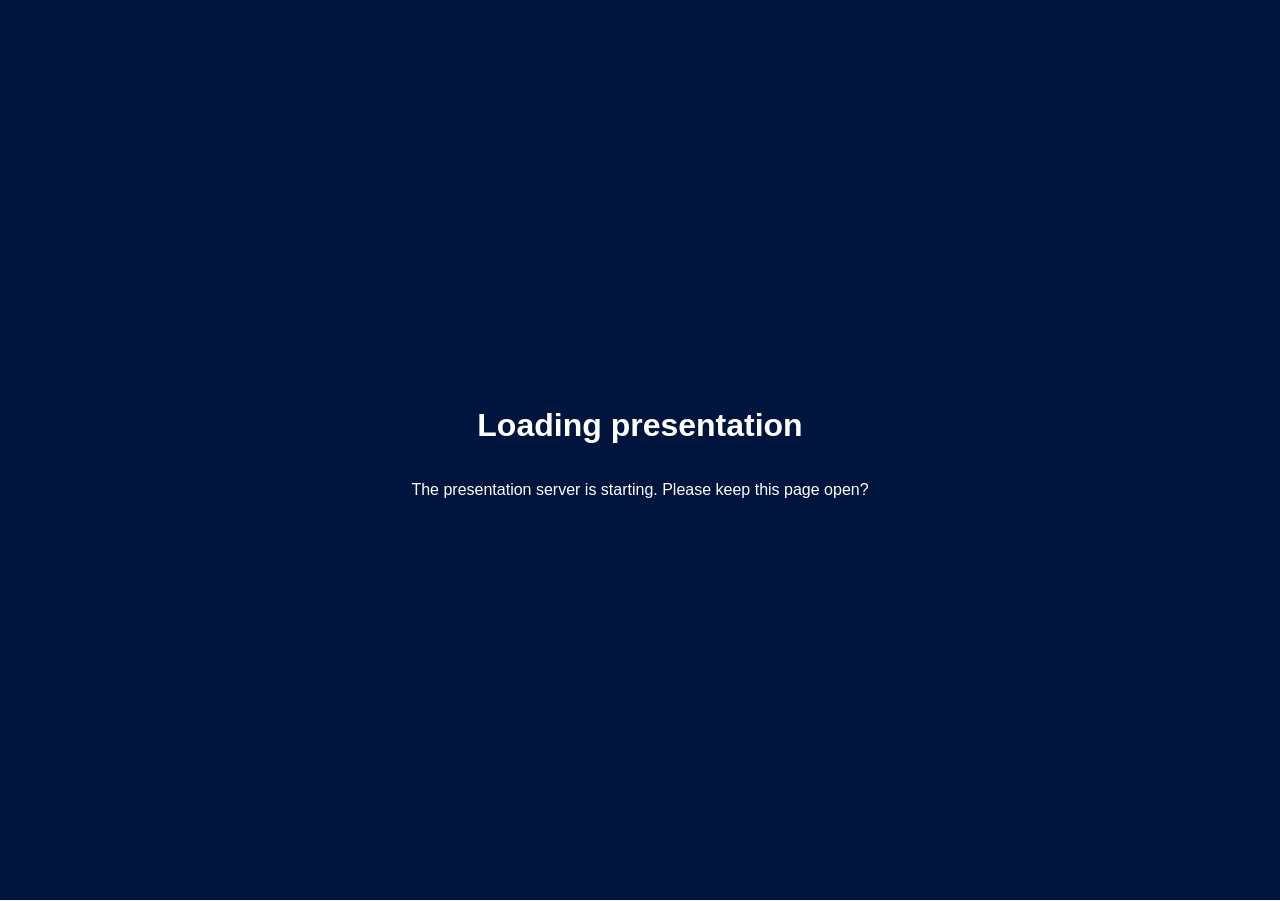
==== deck/index.html @ a74bcf0c "Refresh deck asset versions for connected audit release" ====
<!doctype html>
<html lang="en">
<head>
<meta charset="utf-8"><meta name="viewport" content="width=device-width, initial-scale=1">
<meta name="description" content="Presentation and interactive seminar workspace.">
<title>Presentation workspace</title>
<link rel="icon" href="../assets/icons/signal.svg">
<link rel="stylesheet" href="../assets/keynote/keynote.css?v=connected-audit-20261116">
</head>
<body>
<div id="content-loading" style="position:fixed;inset:0;z-index:999999;background:#00153d;color:white;display:grid;place-content:center;text-align:center;padding:30px;font-family:Arial,sans-serif" role="status" aria-live="polite"><h1>Loading presentation</h1><p>Connecting to the active presentation?</p><button hidden style="margin:auto;padding:12px 25px;font:inherit;cursor:pointer">Try again</button></div>
<header class="chrome top"><a class="wordmark" href="#slide-1">SIGNAL<span>●</span></a><span class="study-label">EVIDENCE. JUDGMENT. ACTION.</span><nav aria-label="Presentation controls"><button id="compare" data-presenter-only hidden>Archived deck ↗</button><button id="details" data-presenter-only hidden>Notes & sources</button><button id="contents">Contents</button><div class="deck-language-switch" role="group" aria-label="Deck language / Bahasa deck" data-language-fixed><button type="button" data-deck-language="en" aria-label="English" aria-pressed="true" lang="en">EN</button><button type="button" data-deck-language="id" aria-label="Bahasa Indonesia" aria-pressed="false" lang="id">ID</button></div><button id="fullscreen">Fullscreen</button></nav></header>
<aside id="liveDeckBar" hidden aria-label="Live presentation status"><b data-live-label>Connecting</b><span data-live-detail></span><button data-live-control type="button">Browse independently</button></aside>
<main id="stage" tabindex="-1" aria-label="Keynote presentation"><p class="loading">Opening SIGNAL…</p></main>
<footer class="chrome bottom"><span id="chapter">BEYOND COMPLIANCE</span><div class="seek"><input id="seek" type="range" min="1" max="45" value="1" aria-label="Go to slide"></div><span id="counter">01 / 45</span><button id="prev" aria-label="Previous slide">←</button><button id="next" aria-label="Next slide">→</button></footer>
<nav class="touch-nav" aria-label="Touch slide navigation"><button id="touch-prev" aria-label="Previous slide">&#8592;</button><button id="touch-contents" aria-controls="edgeContents" aria-expanded="false">Contents</button><input id="touch-seek" type="range" min="1" max="45" value="1" aria-label="Choose slide"><output id="touch-counter" aria-live="off">1/45</output><button id="touch-next" aria-label="Next slide">&#8594;</button><button id="touch-tools" aria-label="Show presentation controls" aria-expanded="false">&#8943;</button></nav>
<button id="contents-backdrop" aria-label="Close contents"></button>
<aside id="edgeContents" class="edge-contents" aria-label="Slide navigation" inert><header><div><small>YOUR ROUTE</small><h2>Contents</h2></div><button id="close-contents" aria-label="Close navigation">✕</button></header><div id="edge-list" class="edge-list"></div><button id="touch-preference" class="touch-preference" aria-pressed="false">Use touch-friendly controls</button><a class="archive-link" href="../deck-archive/" target="_blank" rel="noreferrer" data-presenter-only hidden>Open archived editorial deck ↗</a></aside>
<dialog id="sheet" aria-labelledby="sheet-title"><div class="sheet-head"><div><small id="sheet-label">BEHIND THE SLIDE</small><h2 id="sheet-title">Details</h2></div><button id="close-sheet" aria-label="Close panel">✕</button></div><div id="sheet-body"></div></dialog>
<div id="live-announcement" class="sr-only" aria-live="polite"></div>
<script src="../assets/js/hosting-config.js"></script>
<script src="../assets/js/brand-storage.js"></script>
<script type="module" src="../assets/keynote/keynote.js?v=connected-audit-20261116"></script>
</body></html>
---- assets/keynote/keynote.css ----
:root{--ink:#162824;--muted:#71817b;--accent:#087e67;--mint:#9bf3cd;--line:#dce7e1;--font:-apple-system,BlinkMacSystemFont,'Segoe UI',Arial,sans-serif;color-scheme:light}
.cycle-mobile{display:none}
*{box-sizing:border-box}body{margin:0;background:#f8faf9;color:var(--ink);font-family:var(--font);-webkit-font-smoothing:antialiased;overflow:hidden}button,a,input{-webkit-tap-highlight-color:transparent}button,input{font:inherit}button{cursor:pointer}button:focus-visible,a:focus-visible,input:focus-visible{outline:3px solid #22ac87;outline-offset:5px}a{color:inherit}button{border:0}button:disabled{opacity:.25;cursor:default}[hidden]{display:none!important}.sr-only{position:absolute;width:1px;height:1px;overflow:hidden;clip:rect(0,0,0,0)}
#stage{height:100dvh;width:100%;position:relative;overflow:hidden}.frame{position:absolute;inset:0;background:#f8faf9;overflow:hidden}.frame.active{animation:frame-in .55s ease both}.frame-content{height:100%;max-width:1800px;margin:auto;padding:clamp(35px,5dvh,72px) clamp(38px,5vw,100px) 68px;display:flex;flex-direction:column;justify-content:center;gap:clamp(20px,3dvh,40px);position:relative;z-index:1}.frame-foot{position:absolute;left:3vw;right:3vw;bottom:22px;display:flex;justify-content:space-between;color:#8b9a92;font-size:10px;font-weight:650;letter-spacing:1.5px;z-index:2}.foot-dot{font-size:6px;margin-left:5px;vertical-align:middle;color:var(--accent)}
.night{background:#080f12;color:#f4f8f6;--ink:#f4f8f6;--muted:#92aaa1;--accent:#9bf3cd;--line:#243b32}.night:before{content:'';position:absolute;inset:0;background:radial-gradient(ellipse at 80% 20%,#153a392e,transparent 65%);pointer-events:none}.night .icon{filter:brightness(0) invert(1);opacity:.9}.night .frame-foot{color:#6f8880}.silver{color:#a0afa8;background:linear-gradient(140deg,#fff 0%,#9bafa6 50%,#72847d);background-clip:text;-webkit-background-clip:text;-webkit-text-fill-color:transparent}
.heading{position:relative;z-index:1}.heading h1{font-size:clamp(46px,5.9vw,100px);line-height:1.04;letter-spacing:-.055em;font-weight:680;margin:0;max-width:1350px}.heading .subtitle,.subtitle{font-size:clamp(17px,1.65vw,28px);line-height:1.45;letter-spacing:-.025em;color:var(--muted);max-width:1000px;margin:20px 0 0}.accent{color:var(--accent)}.eyeline{font-size:12px;letter-spacing:2.2px;font-weight:700;text-transform:uppercase;color:var(--muted);margin:0}.icon{width:44px;height:44px;object-fit:contain}.anchor{font-size:clamp(18px,1.8vw,30px);font-weight:450;line-height:1.4;letter-spacing:-.03em;color:var(--muted);text-align:center;margin:0}.micro{font-size:11px;line-height:1.5;display:flex;justify-content:space-between;gap:20px;color:var(--muted);margin:0}.micro>span{text-align:right}.pill{font-size:12px;border:1px solid var(--line);padding:7px 12px;border-radius:100px;display:inline-flex;width:fit-content;color:var(--accent)}.pill.danger{color:#b23c32;background:#fff0ed;border-color:#f4d4cd}.pill.quiet{background:#edf4ef;color:#527264}.source-link,.source-caption button{padding:0;background:transparent;color:var(--accent);text-decoration:underline;text-underline-offset:4px;font-size:12px;line-height:1.5;text-align:left}.scope{font-size:11px;line-height:1.6;color:var(--muted);display:block}.primary{background:var(--ink);color:#fff;border-radius:100px;font-size:14px;font-weight:600;padding:15px 24px;align-self:flex-start}.night .primary{color:#092c20;background:var(--mint)}
/* Edge controls are independent overlays. Keyboard slide navigation stays quiet. */
.chrome{position:fixed;left:0;right:0;z-index:40;padding:0 28px;display:flex;align-items:center;gap:24px;background:#f8faf9f5;backdrop-filter:blur(24px);color:#223b30;opacity:0;visibility:hidden;pointer-events:none;transition:opacity .6s,transform .3s,visibility .6s}.chrome button{background:transparent;color:inherit;border-radius:7px;padding:9px 12px;font-size:12px}.chrome button:hover{background:#dfeae480}.top{top:0;height:64px;transform:translateY(-100%);border-bottom:1px solid #dce7e1}.wordmark{font-size:19px;font-weight:750;letter-spacing:-1px;text-decoration:none}.wordmark span{font-size:7px;color:#11926d;margin-left:4px}.study-label{font-size:9px;letter-spacing:1.7px;color:#7e8d85}.chrome nav{margin-left:auto;display:flex;gap:5px}.bottom{bottom:0;height:54px;transform:translateY(100%);border-top:1px solid #dce7e1}.top-visible .top,.bottom-visible .bottom{opacity:1;visibility:visible;pointer-events:auto;transform:translateY(0)}#chapter{font-size:10px;letter-spacing:.9px;text-transform:uppercase;min-width:150px}#counter{font-size:11px;font-variant-numeric:tabular-nums;white-space:nowrap}.seek{flex:1}.seek input{width:100%;height:4px;accent-color:#087e67;cursor:pointer}.bottom button{font-size:18px;line-height:1;padding:8px}
/* Cover: type as the hero, light as the image. */
.cover .frame-content{justify-content:center;gap:30px}.cover h1{font-size:clamp(90px,11.4vw,194px);line-height:.91;letter-spacing:-.07em}.cover .subtitle{max-width:900px;font-size:clamp(18px,1.9vw,31px);color:#b2c7bd;margin-top:32px}.cover-glow{position:absolute;width:65vw;height:65vw;right:-12vw;top:-8vw;border-radius:50%;background:radial-gradient(ellipse at center,#61cbbd25 0%,#192b613b 30%,transparent 66%);filter:blur(35px);pointer-events:none}.cover-glow:after{content:'';position:absolute;inset:15%;border:1px solid #85d4b72e;border-radius:50%;box-shadow:0 0 100px #87e7b917,inset 0 0 90px #96e6c810;transform:rotate(-25deg) scaleX(.67)}.cover-base{display:flex;justify-content:space-between;gap:25px;margin-top:14px;max-width:1200px;color:#d1ddd6}.cover-base p{font-size:13px;line-height:1.6}.cover-base p:last-child{text-align:right}.cover-base span{color:#6f8b7f;font-size:11px}
.speakers-slide .frame-content{gap:20px}.speakers-slide .heading h1{font-size:clamp(42px,4.5vw,76px)}.speakers{display:flex;gap:4vw;height:min(58dvh,560px);justify-content:center}.speakers figure{position:relative;flex:1;margin:0;max-width:580px;isolation:isolate;overflow:hidden}.portrait-disc{position:absolute;width:85%;aspect-ratio:1;border-radius:50%;background:linear-gradient(150deg,#e0f0e6,#d0e8d9);left:5%;top:5%;z-index:-1}.speakers figure:nth-child(2) .portrait-disc{background:linear-gradient(150deg,#d6e5f1,#b9d0e3)}.speakers img{position:absolute;height:118%;width:100%;object-fit:contain;object-position:center top;top:0;left:0}.speakers figcaption{position:absolute;bottom:0;left:0;right:0;padding:50px 15px 12px;background:linear-gradient(transparent,#f8faf9f5 64%);font-size:clamp(21px,2vw,34px);line-height:1.07;letter-spacing:-.04em;font-weight:500}.speakers figcaption b{font-weight:700}
.agenda-line{display:grid;grid-template-columns:repeat(4,1fr);margin:30px 0 20px;border-top:1px solid var(--line)}.agenda-line button{display:flex;flex-direction:column;align-items:flex-start;background:none;text-align:left;padding:38px 15px 20px 0;color:var(--ink);position:relative}.agenda-line button:before{content:'';position:absolute;width:9px;height:9px;background:var(--accent);border-radius:50%;top:-5px;left:0}.agenda-line span{display:block;color:var(--muted);font-size:12px;margin-bottom:50px}.agenda-line strong{display:block;font-size:clamp(23px,2.8vw,46px);font-weight:600;letter-spacing:-.04em}.agenda-line small{display:block;margin-top:10px;font-size:17px;color:var(--muted)}.agenda-line button:hover strong{color:var(--accent)}
.divider .frame-content{justify-content:center;gap:30px}.divider h1{font-size:clamp(60px,7.2vw,125px);max-width:1300px}.divider .subtitle{max-width:850px}.section-number{position:absolute;right:5vw;bottom:6dvh;font-size:clamp(220px,32vw,540px);font-weight:800;line-height:1;letter-spacing:-.09em;color:#172522;z-index:-1;pointer-events:none}.chapter-dots{display:flex;gap:10px;margin-top:30px}.chapter-dots i{width:9px;height:9px;border-radius:50%;background:#34473f}.chapter-dots .on{background:var(--mint);width:40px;border-radius:10px}
/* Diagrams: quiet geometry, explicit relationships. */
.duality{display:grid;grid-template-columns:1fr 70px 1fr;align-items:center;gap:35px;margin:12px 0}.duality>div{padding:15px 0 25px;border-bottom:1px solid var(--line)}.duality .icon{width:58px;height:58px;display:block;margin-bottom:30px}.duality span{color:var(--muted);font-size:15px}.duality h2{font-size:clamp(38px,4vw,66px);letter-spacing:-.05em;font-weight:550;margin:15px 0 0}.duality em{font-style:normal;color:var(--accent)}.duality>i{text-align:center;font-size:40px;color:#bccdc2;font-style:normal}
.risk-layers{height:min(49dvh,460px);display:flex;align-items:center;gap:7vw;justify-content:center}.layer{border:1px solid #b8d7c8;border-radius:250px 250px 35px 35px;display:flex;flex-direction:column;align-items:center;justify-content:flex-end;padding:28px}.layer>span{font-weight:600;font-size:23px;letter-spacing:-.03em;margin-bottom:16px}.layer-system{background:#edf4f0;width:55%;height:100%}.layer-misuse{background:#d7eade;width:85%;height:80%;padding-bottom:15px}.layer-model{background:#a1d5bf;width:85%;height:75%;justify-content:center;gap:10px}.layer-model strong{font-size:clamp(18px,2vw,30px);letter-spacing:-.03em}.layer-labels{display:flex;flex-direction:column;gap:60px;font-size:20px;color:var(--muted)}
.oversight-wheel{position:relative;width:min(900px,80vw);height:min(47dvh,430px);align-self:center}.wheel-center{position:absolute;left:50%;top:50%;transform:translate(-50%,-50%);width:190px;height:190px;border:1px solid #a9cfbc;border-radius:50%;display:grid;align-content:center;text-align:center;font-size:30px;letter-spacing:-1px;background:#e8f2ec;box-shadow:0 0 0 40px #eff5f1,0 0 0 80px #f3f7f4}.wheel-item{position:absolute;display:flex;align-items:center;gap:15px;padding:14px 22px;background:#f8faf9;z-index:2}.wheel-item b{font-size:20px;font-weight:550}.wi-0{left:0;top:10%}.wi-1{right:0;top:10%}.wi-2{left:0;bottom:10%}.wi-3{right:0;bottom:10%}
.ai-stream{display:flex;align-items:center;gap:3vw;min-height:260px;justify-content:center}.stream-inputs{display:flex;flex-direction:column;gap:15px;flex:1}.stream-inputs span{font-size:17px;color:var(--muted);padding:10px 0;border-bottom:1px solid var(--line)}.stream-line{position:relative;width:9vw;height:2px;background:var(--line);overflow:hidden}.stream-line i{position:absolute;width:30px;height:2px;background:var(--accent);animation:stream 3s linear infinite}.stream-line i:nth-child(2){animation-delay:1s}.stream-line i:nth-child(3){animation-delay:2s}.stream-core,.stream-owner{display:flex;flex-direction:column;align-items:center;text-align:center;gap:14px}.stream-core{width:220px;aspect-ratio:1;justify-content:center;border-radius:50%;background:radial-gradient(#17634766,#13463422);border:1px solid #5dbb8f77;box-shadow:0 0 50px #64e6b218}.stream-core .icon{width:55px;height:55px}.stream-core b{font-size:46px;letter-spacing:-2px}.stream-core small,.stream-owner small{font-size:13px;color:var(--muted)}.stream-owner{flex:1}.stream-owner .icon{width:65px;height:65px}.stream-owner b{font-size:29px;letter-spacing:-1px}.arrow{font-size:32px;color:#8aa698;font-weight:300}
.practice-examples{display:grid;grid-template-columns:1fr 1fr;gap:7vw}.practice-examples article>span{font-size:11px;letter-spacing:2px;color:var(--muted)}.practice-examples h2{font-size:clamp(28px,3.2vw,51px);letter-spacing:-.05em;font-weight:550;margin:20px 0 12px}.practice-examples p{color:var(--muted);font-size:15px}.document-stack,.network-art{height:180px;position:relative;display:flex;align-items:center}.document-stack i{position:absolute;left:60px;top:25px;width:120px;height:145px;border:1px solid #b9d5c6;background:#f1f7f3;border-radius:12px;transform:rotate(-15deg)}.document-stack i:nth-child(2){left:100px;transform:rotate(0deg)}.document-stack i:nth-child(3){left:140px;transform:rotate(15deg);display:grid;place-items:center;background:#d8ecdf}.network-art>.icon{width:180px;height:180px;opacity:.6;margin-left:60px}.three-words{display:flex;align-items:center;justify-content:space-between;gap:30px;min-height:200px;font-size:clamp(20px,2.5vw,40px);letter-spacing:-.035em}.three-words>span{color:#779087}.three-words b{font-size:clamp(70px,9vw,145px);font-weight:600;color:var(--mint)}
.pillar-row{display:grid;grid-template-columns:repeat(3,1fr);gap:5vw;margin:15px 0}.pillar-row>div{padding:25px 0;border-bottom:1px solid var(--line)}.pillar-row .icon{width:64px;height:64px;margin-bottom:30px}.pillar-row h2{font-size:clamp(29px,3vw,48px);letter-spacing:-.05em;font-weight:550;margin:12px 0}.pillar-row p{font-size:19px;line-height:1.5;color:var(--muted);max-width:300px}.source-caption{font-size:11px;display:flex;justify-content:space-between;color:var(--muted);margin:0}.source-caption button{font-size:11px}.chain{display:flex;align-items:center;gap:3vw;justify-content:center}.chain-node{display:flex;flex-direction:column;align-items:center;gap:15px;flex:1;padding:30px 12px}.chain-node .icon{width:62px;height:62px;margin-bottom:15px}.chain-node strong{font-size:clamp(27px,3vw,46px);font-weight:550;letter-spacing:-.04em}.chain-node>span{font-size:17px;color:var(--muted);text-align:center}.return-path{border:1px solid #a4c7b3;border-top:0;margin:0 12%;height:95px;position:relative;display:grid;place-items:end center;padding-bottom:0;border-radius:0 0 40px 40px}.return-path b{font-size:17px;font-weight:500;color:var(--accent);background:#f8faf9;padding:0 20px;transform:translateY(10px)}.return-path:before{content:'↑';position:absolute;left:-7px;top:-15px;color:var(--accent);font-size:22px}.silo-diagram{display:flex;justify-content:space-between;align-items:center;gap:22px;position:relative;padding:25px 0 90px}.silo-diagram>div{display:flex;flex-direction:column;gap:20px;border-left:1px solid #2a4439;padding-left:30px;width:25%}.silo-diagram span{font-size:11px;letter-spacing:2px;color:var(--muted)}.silo-diagram b{font-size:clamp(37px,4vw,63px);font-weight:550;letter-spacing:-.05em}.silo-diagram small{font-size:19px;color:var(--muted)}.broken-link{font-size:60px;color:#5f776c;letter-spacing:14px}.silo-diagram svg{position:absolute;left:0;right:0;bottom:0;width:100%;height:100px;opacity:.7}.silo-diagram path{fill:none;stroke:#9bf3cd;stroke-width:2;stroke-dasharray:1200;stroke-dashoffset:1200;animation:draw 5s ease infinite}
/* Big numbers preserve the subgroup and interpretation. */
.stat .frame-content{display:grid;grid-template-columns:1.3fr 1fr;align-items:center;gap:7vw}.stat h1{margin:22px 0 12px;display:flex;flex-direction:column;gap:22px}.mega{font-size:clamp(140px,19vw,315px);font-weight:650;letter-spacing:-.08em;line-height:.83;color:var(--accent)}.mega>span{font-size:.4em;letter-spacing:-.09em}.stat-head{font-size:clamp(28px,3vw,50px);font-weight:550;letter-spacing:-.045em;line-height:1.12}.stat-copy>p{font-size:21px;color:var(--muted);letter-spacing:-.03em;margin:20px 0}.stat-copy .source-link{margin:5px 0 15px}.dot-field{display:grid;grid-template-columns:repeat(10,1fr);gap:clamp(8px,1.2vw,20px);align-self:center;width:100%;max-width:480px}.dot-field i{aspect-ratio:1;border-radius:50%;background:#dfe9e2}.dot-field .filled{background:var(--accent)}.night .dot-field i{background:#1f3129}.night .dot-field .filled{background:#94dbb5}.gap-sequence{display:flex;gap:35px;align-items:center;justify-content:center;font-size:clamp(22px,3vw,46px);letter-spacing:-.04em;min-height:160px}.gap-sequence i{font-style:normal;color:#c17d68;font-size:60px}.gap-sequence>span{padding-bottom:20px;border-bottom:2px solid var(--line)}
/* SIGNAL: compact names, expansive explanation on demand, no modal. */
.framework .frame-content{gap:28px}.framework .heading h1{font-size:clamp(40px,4.5vw,76px)}.signal-model{--phase:0;--phase-color:hsl(calc(155 + var(--phase)*22) 60% 35%);display:flex;flex-direction:column;gap:30px}.phase-rail{display:grid;grid-template-columns:repeat(6,1fr);gap:15px}.phase-rail button{display:flex;flex-direction:column;align-items:center;gap:12px;position:relative;background:none;color:#9bb3a5;border-bottom:2px solid #d8e6de;padding:10px 0 18px;transition:color .3s,border-color .3s}.phase-letter{width:clamp(55px,5.3vw,90px);aspect-ratio:1;border:1px solid #c8dbce;border-radius:28%;display:grid;place-items:center;font-size:clamp(30px,3.4vw,55px);font-weight:600;letter-spacing:-.05em;transition:background .5s,color .5s,box-shadow .5s}.phase-rail strong{font-size:18px;font-weight:550}.phase-rail .icon{display:none}.phase-rail [aria-pressed=true]{color:var(--phase-color);border-color:var(--phase-color)}.phase-rail [aria-pressed=true] .phase-letter{background:var(--phase-color);color:#fff;border-color:transparent;box-shadow:0 8px 30px #264f3c22}.phase-explain{display:flex;gap:35px;align-items:center;min-height:180px;padding:22px 0;border-bottom:1px solid var(--line)}.phase-explain>[data-phase-letter]{font-size:120px;line-height:1;color:var(--phase-color);font-weight:650;letter-spacing:-.07em;min-width:100px}.phase-explain>div{flex:1;max-width:950px}.phase-explain small{font-size:11px;letter-spacing:2px;font-weight:700;color:var(--phase-color)}.phase-explain h2{font-size:clamp(25px,2.7vw,44px);font-weight:550;letter-spacing:-.04em;margin:8px 0 12px}.phase-explain p{font-size:17px;line-height:1.55;color:var(--muted);margin:0;max-width:820px}.loop-toggle{border:1px solid var(--line);background:#fff;border-radius:50%;width:44px;height:44px;color:var(--accent);font-size:17px;flex-shrink:0}
.source-orbit{position:relative;height:min(42dvh,420px);width:min(100%,1000px);align-self:center}.source-orbit svg{position:absolute;inset:0;width:100%;height:100%;z-index:-1}.source-orbit svg path{stroke:#adc9b9;stroke-width:1.5;fill:none;stroke-dasharray:5 7;animation:dash 20s linear infinite}.orbit-hub{position:absolute;left:50%;top:50%;transform:translate(-50%,-50%);width:180px;height:180px;border-radius:50%;display:flex;flex-direction:column;align-items:center;justify-content:center;gap:20px;background:#dfefe4;border:1px solid #b8d6c4;box-shadow:0 0 0 20px #eef5f0}.orbit-hub b{font-size:28px;letter-spacing:-1px}.orbit-source{position:absolute;display:flex;gap:15px;align-items:center;padding:14px 20px;background:#f8faf9;min-width:180px}.orbit-source b{font-size:22px;font-weight:500;letter-spacing:-.03em}.orbit-source .icon{width:35px;height:35px}.os-0{left:1%;top:12%}.os-1{right:1%;top:12%}.os-2{left:1%;bottom:10%}.os-3{right:1%;bottom:10%}.orbit-dot{width:7px;height:7px;background:#3ca877;border-radius:50%;box-shadow:0 0 0 6px #dff1e7}
.join-layout{display:flex;align-items:center;gap:8vw;justify-content:center}.join-orb{width:220px;height:220px;border:1px solid #55836d;border-radius:50%;display:grid;place-items:center;box-shadow:0 0 0 25px #15342888,0 0 0 50px #14291f44}.join-orb>.icon{width:90px;height:90px}.join-title{font-size:24px;letter-spacing:-.04em;color:#99b2a5}.big-link{font-size:clamp(28px,3vw,48px);font-weight:600;letter-spacing:-.05em;color:var(--mint);text-decoration:none;border-bottom:1px solid #35634b;padding-bottom:7px}.join-layout .subtitle{font-size:18px;line-height:1.6}
.organizations{display:grid;grid-template-columns:repeat(3,1fr);gap:4vw}.org{border-top:1px solid var(--line);padding:25px 0 0;display:flex;flex-direction:column;gap:13px}.org>.icon{width:48px;height:48px;margin-bottom:8px}.org>small{font-size:10px;letter-spacing:1.6px;text-transform:uppercase;color:var(--muted)}.org h2{font-size:clamp(24px,2.4vw,38px);letter-spacing:-.05em;font-weight:550;margin:0}.org-number{font-size:clamp(55px,6vw,100px);line-height:1.05;letter-spacing:-.06em;color:var(--accent);font-weight:550;margin-top:15px}.org>p{font-size:16px;line-height:1.5;color:var(--muted);margin:0;max-width:270px}.exposure-answer{min-height:85px;border-top:1px solid var(--line);padding-top:15px;opacity:0;transform:translateY(8px);transition:opacity .4s,transform .4s}.exposure-answer span{font-size:13px;color:#b64d3a;font-weight:600}.exposure-answer p{font-size:13px;line-height:1.5;color:var(--muted);margin:8px 0 0}.org[data-exposure="2"] .exposure-answer span{color:#628371}.revealed .exposure-answer{opacity:1;transform:translateY(0)}.exposure .org-number{font-size:clamp(40px,4.8vw,75px)}.exposure .heading h1{font-size:clamp(42px,5vw,80px)}.exposure .frame-content{gap:20px}
/* Real desktop demonstration, framed as a product reveal. */
.demo .frame-content{gap:20px;align-items:center;justify-content:center}.demo .heading{align-self:flex-start}.demo .heading h1{font-size:clamp(35px,4vw,66px)}.desktop{width:min(1100px,86vw,calc((100dvh - 210px)*1.6));flex-shrink:0;border:1px solid #cad8cf;border-radius:15px;overflow:hidden;background:#fff;box-shadow:0 25px 70px #24433313,0 4px 12px #2443330a}.desktop-bar{height:34px;background:#f0f4f1;border-bottom:1px solid #dfe8e1;display:flex;align-items:center;justify-content:space-between;padding:0 15px;gap:20px;font-size:9px;color:#718379;letter-spacing:1px}.traffic{display:flex;gap:5px}.traffic i{width:7px;height:7px;border-radius:50%;background:#bfcfc4}.traffic i:first-child{background:#e7b6ae}.traffic i:nth-child(2){background:#e4d098}.traffic i:nth-child(3){background:#a8ccae}.demo-live{font-size:8px;color:#3a8e66}.desktop-viewport{position:relative;width:100%;aspect-ratio:1.6;overflow:hidden;background:#eff4f0}.desktop iframe{position:absolute;left:0;top:0;border:0;width:1280px;height:800px;transform-origin:0 0}.demo .micro{width:min(1100px,86vw);font-size:10px}
.news .frame-content{gap:16px;padding:35px 4vw 65px}.news-spread{height:calc(100dvh - 120px);display:grid;grid-template-columns:1fr 1fr;gap:25px;text-decoration:none;align-items:center;background:#fff;padding:25px;border:1px solid #e5ece7;border-radius:8px}.news-spread img{display:block;max-width:100%;max-height:100%;object-fit:contain;min-height:0;width:100%;height:100%}.matrix-example{display:grid;grid-template-columns:minmax(250px,460px) 1fr;gap:8vw;align-items:center;justify-content:center;max-width:1250px;align-self:center;width:100%;padding-left:25px}.risk-map{position:relative;display:grid;grid-template-columns:repeat(5,1fr);gap:5px;aspect-ratio:1;width:100%;max-height:41dvh}.risk-cell{border-radius:5px;display:grid;place-items:center}.rlow{background:#e0ede4}.rmid{background:#f5e9ca}.rhigh{background:#efd8cf}.risk-dot{width:75%;aspect-ratio:1;border-radius:50%;display:grid;place-items:center;font-size:clamp(17px,2.4vw,36px);font-weight:650;color:#fff}.risk-dot.before{background:#426e5a;opacity:.8}.risk-dot.after{background:#b24a37;box-shadow:0 0 0 7px #b24a371c;animation:attention 3s ease infinite}.axis-y{position:absolute;left:-28px;top:50%;writing-mode:vertical-rl;transform:rotate(180deg);font-size:9px;letter-spacing:2px;color:var(--muted)}.axis-x{position:absolute;bottom:-22px;left:0;font-size:9px;letter-spacing:2px;color:var(--muted)}.score-story>span{font-size:17px;color:var(--muted)}.score-story>div{display:flex;gap:28px;align-items:center;margin:20px 0}.score-story b{font-size:clamp(75px,9vw,145px);line-height:1;letter-spacing:-.08em;font-weight:600}.score-story i{font-size:32px;font-style:normal;color:#97afa1}.score-story .hot{color:#b24a37}.score-story small{font-size:12px;color:var(--muted)}
.before-after{display:grid;grid-template-columns:1fr 70px 1fr;gap:40px;align-items:center}.before-after>div{display:flex;flex-direction:column;gap:18px}.before-after b{font-size:clamp(100px,13vw,200px);line-height:1;letter-spacing:-.08em;font-weight:600;color:#b24a37}.before-after .projected{color:#709b86}.before-after>span{font-size:40px;color:#a5bcae}.before-after .eyeline{font-size:10px}.projection-control{display:flex;gap:24px;align-items:center;padding:18px 0;border-top:1px solid var(--line);font-size:14px;color:var(--muted)}.projection-control input{width:30%;accent-color:#087e67}.projection-control output{color:var(--ink);min-width:70px}.value-words{display:grid;grid-template-columns:1fr 1fr;gap:16px 50px;margin:15px 0}.value-words span{font-size:clamp(32px,4.3vw,70px);letter-spacing:-.05em;font-weight:550;color:#93d5b1}.value-words span:nth-child(2){color:#80bec8}.value-words span:nth-child(3){color:#b1bde4}.value-words span:nth-child(4){color:#cfb0d4}
.institution-duo{display:grid;grid-template-columns:1fr 80px 1fr;align-items:center;gap:30px}.institution-duo>div{display:flex;flex-direction:column;gap:20px;padding:25px 0}.institution-duo small{font-size:10px;letter-spacing:1.6px;color:var(--muted)}.institution-duo b{font-size:clamp(75px,9vw,145px);letter-spacing:-.07em;font-weight:600;color:var(--accent);line-height:1}.institution-duo>div:last-child b{color:#34758d}.institution-duo>div>span{font-size:19px;color:var(--muted)}.artwork .frame-content{padding:20px 25px 48px}.spit-artwork{height:100%;width:100%;margin:0;display:grid;place-items:center}.spit-artwork img{display:block;width:100%;height:100%;object-fit:contain;min-height:0}
.repository{display:flex;align-items:center;justify-content:center;gap:3vw;min-height:280px}.repo-in{display:flex;flex-direction:column;gap:35px}.repo-in span{font-size:20px;color:var(--muted)}.repository>svg{width:17%;height:250px}.repository>svg path{fill:none;stroke:#b4cbbb;stroke-width:1.5}.repo-core{display:flex;flex-direction:column;gap:14px;padding:35px;border:1px solid #b2d1bd;background:#eaf3ed;border-radius:20px;min-width:280px}.repo-core>.icon{width:45px;height:45px}.repo-core small{font-size:10px;letter-spacing:1.8px;color:var(--accent)}.repo-core b{font-size:42px;font-weight:550;letter-spacing:-.045em;line-height:1.05}.repo-out{display:grid;grid-template-columns:1fr 1fr;gap:25px;font-size:16px;color:var(--muted);margin-left:20px}.repo-out span{border-bottom:1px solid var(--line);padding-bottom:15px}
.timeline{padding:15px 0 25px;display:flex;flex-direction:column;gap:50px}.snapshot{position:relative;display:flex;justify-content:space-between;border-bottom:1px solid #ccdacf;height:60px;margin-bottom:0;padding-top:52px}.snapshot>span{position:absolute;top:0;left:0;color:var(--muted);font-size:15px}.snapshot i{width:13px;height:13px;background:#baccc0;border-radius:50%;transform:translateY(0)}.continuous{position:relative}.continuous>span{font-size:15px;color:var(--accent)}.continuous svg{width:100%;height:140px;overflow:visible}.continuous path{fill:none;stroke:#349b70;stroke-width:2;stroke-dasharray:1800;stroke-dashoffset:1800;animation:draw 7s ease infinite}.event-flag{position:absolute;right:10%;top:40%;padding:10px 17px;background:#e0f1e5;border-radius:8px;font-size:14px;font-weight:550;color:#367052}
.shared-register{display:flex;flex-wrap:wrap;justify-content:space-between;gap:15px;border-top:1px solid #3b5a48;padding-top:20px;color:var(--muted);font-size:12px}.shared-register>span{font-size:10px;letter-spacing:1.7px;color:var(--mint)}.shared-register>b{font-weight:450}.shared-register>i{font-style:normal;color:#7ca78d}.worked-case{display:grid;grid-template-columns:1.1fr 1fr 1fr;gap:5vw;align-items:center;padding:15px 0}.case-objective{display:flex;flex-direction:column;gap:22px}.case-objective>span{font-size:13px;color:var(--muted);max-width:200px}.case-objective>b{font-size:27px;letter-spacing:-.045em;font-weight:550;line-height:1.2}.case-evidence{display:flex;flex-direction:column;gap:22px}.case-evidence>span{display:flex;flex-direction:column;gap:10px;padding-bottom:18px;border-bottom:1px solid var(--line);font-size:10px;letter-spacing:1px;color:var(--muted)}.case-evidence b{font-size:17px;font-weight:500;letter-spacing:-.025em;color:var(--ink)}.case-decision{display:flex;flex-direction:column;gap:30px}.case-decision>.icon{width:60px;height:60px}.case-decision b{font-size:32px;font-weight:550;letter-spacing:-.045em;line-height:1.2;color:var(--accent)}.early-warning{display:grid;grid-template-columns:repeat(5,1fr);gap:10px;margin:30px 0}.early-warning>div{display:flex;flex-direction:column;gap:45px;border-top:2px solid #a4cab2;padding:20px 0}.early-warning span{font-size:12px;color:var(--muted)}.early-warning b{font-size:clamp(22px,2.6vw,42px);font-weight:550;letter-spacing:-.05em}.closing-lines{display:flex;flex-direction:column;gap:0;max-width:1100px}.closing-lines>div{display:flex;align-items:center;justify-content:space-between;gap:30px;border-bottom:1px solid #233d2f;padding:22px 0}.closing-lines small{font-size:10px;letter-spacing:1.5px;color:#849f8e}.closing-lines b{font-size:clamp(24px,3vw,48px);font-weight:500;letter-spacing:-.04em}.closing-question{font-size:22px;color:var(--mint);letter-spacing:-.025em;margin:5px 0}.reference-columns{display:grid;grid-template-columns:1fr 1fr;gap:10vw}.reference-columns h2{font-size:21px;font-weight:600;letter-spacing:-.025em}.reference-columns p{font-size:17px;line-height:1.7;color:var(--muted);margin-bottom:26px}
/* Reading is an explicit layer, never a competing block of slide text. */
dialog{position:fixed;inset:0 0 0 auto;width:min(680px,95vw);max-width:none;height:100dvh;max-height:100dvh;margin:0;border:0;border-left:1px solid #d3e2d8;padding:35px 38px;background:#f8faf9;color:#203b2d;box-shadow:-30px 0 100px #102e2a22;overflow:auto}dialog::backdrop{background:#0b171866;backdrop-filter:blur(5px)}.sheet-head{display:flex;align-items:flex-start;justify-content:space-between;gap:30px;padding-bottom:25px;border-bottom:1px solid #d9e4dd}.sheet-head small{font-size:9px;letter-spacing:2px;color:#7b8f80}.sheet-head h2{font-size:34px;line-height:1.1;letter-spacing:-.045em;font-weight:550;margin:12px 0 0}.sheet-head button{background:#e7eee9;color:#456250;width:35px;height:35px;border-radius:50%;flex-shrink:0}#sheet-body{font-size:16px;line-height:1.8;color:#566e5e}#sheet-body h3{font-size:16px;line-height:1.4;color:#244b32;margin:28px 0 12px}#sheet-body p{margin:12px 0 25px}.sheet-section{font-size:10px;letter-spacing:1.3px;color:#73917c}.source-list{padding-left:20px;overflow-wrap:anywhere}.source-list a{color:#087e67}.sheet-disclaimer{font-size:11px;color:#85988b;margin-top:30px!important}.contents-list{display:flex;flex-direction:column;gap:0;padding-top:20px}.contents-list button{display:flex;gap:20px;text-align:left;font-size:15px;padding:15px 10px;background:none;color:#33573e;border-bottom:1px solid #e0e9e2}.contents-list button>span{font-size:11px;color:#8aa08f;margin-top:3px}.contents-list button:hover,.contents-list [aria-current]{background:#e5efe7}.loading{padding:8vw;color:#709080}
@keyframes frame-in{from{opacity:0;transform:translateY(8px)}to{opacity:1;transform:none}}@keyframes stream{from{left:-30px}to{left:100%}}@keyframes draw{0%,10%{stroke-dashoffset:1800}60%,100%{stroke-dashoffset:0}}@keyframes dash{to{stroke-dashoffset:-240}}@keyframes attention{0%,100%{box-shadow:0 0 0 5px #b24a3715}50%{box-shadow:0 0 0 11px #b24a3725}}
@media(min-width:1800px){.frame-content{padding-left:100px;padding-right:100px}.heading h1{font-size:110px}.demo .heading h1{font-size:70px}.cover h1{font-size:210px}}
@media(max-height:760px) and (min-width:901px){.frame-content{gap:20px;padding-top:30px;padding-bottom:55px}.heading h1{font-size:clamp(45px,5.1vw,78px)}.cover h1{font-size:clamp(90px,10vw,155px)}.cover-base{margin-top:0}.cover-base p{font-size:11px}.framework .heading h1{font-size:52px}.phase-rail button{gap:8px;padding-bottom:12px}.phase-letter{width:62px;font-size:36px}.signal-model{gap:18px}.phase-explain{min-height:135px;padding:15px 0;gap:24px}.phase-explain>[data-phase-letter]{font-size:90px;min-width:80px}.phase-explain h2{font-size:31px}.phase-explain p{font-size:15px}.risk-layers{height:42dvh}.ai-stream{min-height:200px}.stream-core{width:180px}.org{gap:10px;padding-top:18px}.org>.icon{height:35px;width:35px;margin:0}.org-number{font-size:65px;margin-top:5px}.exposure-answer{min-height:75px}.org h2{font-size:30px}.mega{font-size:210px}.stat-head{font-size:36px}.silo-diagram{padding-bottom:70px}.silo-diagram>div{gap:12px}.layer{padding:20px}.layer>span{font-size:19px;margin-bottom:12px}}
@media(max-width:1000px){.heading h1{font-size:57px}.frame-content{padding:40px 40px 65px;gap:25px}.cover h1{font-size:110px}.cover .subtitle{font-size:22px}.cover-base{flex-direction:column;gap:0}.cover-base p:last-child{text-align:left}.study-label{display:none}.stream-core{width:180px}.stream-line{width:5vw}.stream-owner b{font-size:25px}.duality{gap:20px;grid-template-columns:1fr 40px 1fr}.duality h2{font-size:40px}.three-words{font-size:24px}.three-words b{font-size:90px}.org h2{font-size:26px}.org>p{font-size:14px}.phase-explain p{font-size:15px}.phase-rail strong{font-size:14px}.phase-explain>[data-phase-letter]{font-size:100px;min-width:70px}.case-decision b{font-size:26px}.case-objective>b{font-size:23px}.repo-core{min-width:220px;padding:28px}.repo-core b{font-size:35px}.repo-out{font-size:13px;gap:15px}.institution-duo b{font-size:100px}.stat-head{font-size:33px}.mega{font-size:190px}}
@media(max-width:650px){body{overflow:auto}#stage{min-height:100dvh;height:auto;overflow:visible}.frame{position:relative;min-height:100dvh;height:auto;overflow:hidden}.frame-content{height:auto;min-height:100dvh;padding:55px 25px 70px;gap:30px;justify-content:center}.frame-foot{bottom:20px;left:25px;right:25px}.heading h1{font-size:43px;letter-spacing:-.05em}.heading .subtitle,.subtitle{font-size:17px;margin-top:20px}.cover h1{font-size:70px}.cover .subtitle{font-size:18px}.cover .subtitle br{display:none}.cover-base{gap:0}.cover-base p{font-size:12px}.cover-base span{font-size:10px}.eyeline{font-size:9px}.anchor{font-size:17px}.chrome{padding:0 12px;gap:12px}.chrome nav{gap:0}.chrome nav button{font-size:10px;padding:8px}.wordmark{font-size:16px}.bottom #chapter{display:none}.bottom{gap:12px}.chrome .seek{min-width:60px}.micro{font-size:9px;flex-direction:column;gap:6px}.micro>span{text-align:left}.agenda-line{grid-template-columns:1fr;border:0;margin:0;gap:0}.agenda-line button{display:grid;grid-template-columns:30px 1fr 1fr;align-items:center;gap:15px;border-bottom:1px solid var(--line);padding:20px 0}.agenda-line span{margin:0}.agenda-line button:before{display:none}.agenda-line strong{font-size:29px}.agenda-line small{font-size:15px;margin:0}.divider h1{font-size:50px}.section-number{font-size:230px;right:15px;bottom:10dvh}.speakers-slide .heading h1{font-size:36px}.speakers{height:47dvh;gap:14px}.speakers img{height:100%;width:140%;left:-20%}.speakers figcaption{font-size:18px;line-height:1.1;padding:50px 0 12px}.portrait-disc{width:100%;left:0;top:10%}.duality{grid-template-columns:1fr;gap:15px;margin:0}.duality>div{display:grid;grid-template-columns:45px 1fr;gap:10px;padding:15px 0}.duality .icon{grid-row:span 2;width:35px;height:35px;margin:0}.duality span{font-size:13px}.duality h2{font-size:32px;margin:0}.duality>i{display:none}.risk-layers{height:auto;flex-direction:column;gap:20px}.layer-system{width:100%;height:300px}.layer{padding:18px}.layer>span{font-size:18px;margin-bottom:12px}.layer-labels{flex-direction:row;gap:15px;font-size:12px}.oversight-wheel{height:330px;width:100%}.wheel-center{width:130px;height:130px;font-size:24px;box-shadow:0 0 0 20px #eff5f1,0 0 0 40px #f3f7f4}.wheel-item{padding:10px 0;gap:7px;flex-direction:column}.wheel-item b{font-size:14px}.wheel-item .icon{width:30px;height:30px}.wi-0,.wi-1{top:0}.wi-2,.wi-3{bottom:0}.ai-stream{flex-wrap:wrap;gap:22px;min-height:0}.stream-inputs{flex-direction:row;flex-wrap:wrap;flex:1 0 100%;gap:10px;justify-content:center}.stream-inputs span{font-size:12px;padding:7px 10px;border:1px solid var(--line);border-radius:20px}.stream-line{display:none}.stream-core{width:140px;flex-shrink:0;gap:8px}.stream-core .icon{width:30px;height:30px}.stream-core b{font-size:35px}.stream-core small{font-size:10px}.stream-owner{min-width:110px;gap:12px}.stream-owner .icon{width:45px;height:45px}.stream-owner b{font-size:20px}.stream-owner small{font-size:10px}.ai-stream>.arrow{font-size:22px}.practice-examples{grid-template-columns:1fr;gap:20px}.practice-examples article{position:relative;padding-left:100px}.practice-examples article>span{font-size:9px}.practice-examples h2{font-size:24px;margin:12px 0 8px}.practice-examples p{font-size:12px}.document-stack,.network-art{position:absolute;left:0;top:30px;width:80px;height:100px}.document-stack i{width:40px;height:65px;top:0;left:0!important}.document-stack i:nth-child(2){left:15px!important}.document-stack i:nth-child(3){left:30px!important}.document-stack .icon{width:24px;height:24px}.network-art>.icon{width:65px;height:65px;margin:0}.three-words{flex-direction:column;gap:25px;font-size:26px;min-height:0}.three-words b{font-size:100px}.pillar-row{grid-template-columns:1fr;gap:12px;margin:0}.pillar-row>div{display:grid;grid-template-columns:45px 1fr;gap:10px;padding:15px 0}.pillar-row .icon{width:35px;height:35px;grid-row:span 2;margin:0}.pillar-row h2{font-size:27px;margin:0}.pillar-row p{font-size:15px;margin:0;max-width:none}.source-caption{font-size:9px;flex-direction:column;gap:12px}.chain{gap:8px}.chain-node{padding:15px 0;gap:15px}.chain-node .icon{width:30px;height:30px;margin:0}.chain-node strong{font-size:22px}.chain-node>span{font-size:11px}.chain>.arrow{font-size:20px}.return-path{height:90px;margin:0 10%}.return-path b{font-size:12px;padding:0 10px}.silo-diagram{gap:10px;padding-bottom:75px}.silo-diagram>div{padding-left:10px;gap:20px}.silo-diagram span{font-size:8px;letter-spacing:1px}.silo-diagram b{font-size:29px}.silo-diagram small{font-size:13px}.broken-link{font-size:27px;letter-spacing:1px}.stat .frame-content{display:flex;gap:35px;align-items:stretch}.mega{font-size:145px}.stat-head{font-size:30px}.stat h1{margin:25px 0 12px;gap:18px}.stat-copy>p{font-size:17px;margin:15px 0}.stat .eyeline{font-size:9px}.dot-field{max-width:290px;gap:10px;align-self:flex-start}.source-link{font-size:10px}.scope{font-size:9px}.gap-sequence{gap:12px;font-size:21px;min-height:100px}.gap-sequence i{font-size:35px}.framework .heading h1{font-size:38px}.framework .frame-content{gap:25px}.signal-model{gap:22px}.phase-rail{grid-template-columns:repeat(6,1fr);gap:5px}.phase-letter{width:40px;font-size:24px}.phase-rail strong{font-size:10px}.phase-rail button{gap:10px;padding:5px 0 10px}.phase-explain{gap:15px;min-height:230px;align-items:flex-start;padding-top:15px}.phase-explain>[data-phase-letter]{font-size:55px;min-width:35px}.phase-explain small{font-size:9px}.phase-explain h2{font-size:25px}.phase-explain p{font-size:14px}.loop-toggle{width:30px;height:30px;font-size:12px}.source-orbit{height:300px}.orbit-hub{width:115px;height:115px;gap:12px;box-shadow:0 0 0 12px #eef5f0}.orbit-hub .icon{width:30px;height:30px}.orbit-hub b{font-size:21px}.orbit-source{min-width:0;gap:7px;padding:7px 3px}.orbit-source .icon{width:25px;height:25px}.orbit-source b{font-size:16px}.orbit-dot{width:5px;height:5px;box-shadow:none}.os-0,.os-1{top:9%}.os-2,.os-3{bottom:9%}.join-layout{flex-direction:column;gap:25px;text-align:center}.join-orb{height:120px;width:120px;box-shadow:0 0 0 15px #15342888,0 0 0 30px #14291f44}.join-orb>.icon{width:50px;height:50px}.join-title{font-size:20px}.big-link{font-size:32px}.join-layout .subtitle{font-size:15px}.organizations{grid-template-columns:1fr;gap:22px}.org{display:grid;grid-template-columns:40px 1fr 70px;gap:8px 15px;padding-top:18px;align-items:center}.org>.icon{grid-row:span 3;width:30px;height:30px}.org>small{font-size:8px}.org h2{font-size:25px;grid-column:2}.org-number{grid-column:3;grid-row:1/span 3;font-size:45px;align-self:center;letter-spacing:-.06em;margin:0}.org>p{grid-column:2;font-size:11px;line-height:1.4}.exposure-answer{grid-column:2/span 2;min-height:0;display:none}.revealed .exposure-answer{display:block}.exposure-answer span{font-size:11px}.exposure-answer p{font-size:12px}.exposure .org-number{font-size:42px}.exposure .heading h1{font-size:43px}.demo .frame-content{gap:25px}.demo .heading h1{font-size:36px}.desktop{width:calc(100vw - 30px);border-radius:8px}.desktop-bar{height:25px;font-size:7px;gap:10px;padding:0 10px}.demo-live{display:none}.desktop .traffic i{width:5px;height:5px}.demo .micro{font-size:9px;width:100%}.news .frame-content{padding:30px 15px 60px}.news-spread{height:auto;grid-template-columns:1fr;gap:15px;padding:10px}.news-spread img{height:auto;max-height:65dvh}.matrix-example{grid-template-columns:1fr;gap:45px;padding-left:20px}.risk-map{max-width:260px;max-height:none;justify-self:center}.score-story{text-align:center}.score-story>span{font-size:14px}.score-story>div{justify-content:center;margin:15px 0}.score-story b{font-size:70px}.risk-dot{font-size:23px}.before-after{grid-template-columns:1fr 25px 1fr;gap:15px}.before-after b{font-size:85px}.before-after .eyeline{font-size:8px;line-height:1.8;min-height:30px}.before-after>div{gap:12px}.before-after .pill{font-size:9px;padding:5px 7px}.before-after>span{font-size:25px}.projection-control{font-size:12px;flex-wrap:wrap;gap:15px}.projection-control input{width:60%}.value-words{gap:18px 20px;margin:0}.value-words span{font-size:29px}.institution-duo{grid-template-columns:1fr;gap:10px;text-align:center}.institution-duo>div{gap:14px;padding:15px 0}.institution-duo b{font-size:90px}.institution-duo>div>span{font-size:16px}.institution-duo>.arrow{transform:rotate(90deg)}.institution-duo small{font-size:8px}.artwork .frame-content{padding:20px 10px 50px;min-height:100dvh}.spit-artwork{height:70dvh}.repository{gap:15px;flex-wrap:wrap}.repo-in{flex-direction:row;gap:20px;width:100%;justify-content:center}.repo-in span{font-size:14px}.repository>svg{display:none}.repo-core{min-width:200px;gap:15px;padding:25px}.repo-core b{font-size:32px}.repo-core .icon{width:35px;height:35px}.repo-out{display:flex;flex-wrap:wrap;justify-content:center;gap:15px;font-size:12px;margin:0}.repo-out span{padding-bottom:8px}.timeline{gap:35px}.continuous svg{height:100px}.event-flag{font-size:10px;padding:7px 10px;right:0}.shared-register{font-size:10px;line-height:1.5}.worked-case{grid-template-columns:1fr;gap:25px}.case-objective{gap:12px;display:grid;grid-template-columns:40px 1fr;align-items:center}.case-objective>.icon{width:30px;height:30px}.case-objective>b{font-size:23px;grid-column:2}.case-evidence{gap:14px;padding-left:55px}.case-evidence>span{font-size:8px;gap:6px;padding-bottom:12px}.case-evidence b{font-size:14px}.case-decision{flex-direction:row;align-items:center;gap:20px}.case-decision>.icon{width:35px;height:35px}.case-decision b{font-size:23px}.early-warning{grid-template-columns:1fr;gap:0;margin:0}.early-warning>div{flex-direction:row;gap:20px;padding:16px 0;border-top:1px solid var(--line);align-items:center}.early-warning b{font-size:27px}.early-warning span{font-size:10px}.closing-lines>div{gap:20px;align-items:flex-start;flex-direction:column;padding:18px 0}.closing-lines b{font-size:26px}.closing-lines small{font-size:8px}.closing-question{font-size:20px}.reference-columns{grid-template-columns:1fr;gap:0}.reference-columns h2{font-size:17px}.reference-columns p{font-size:14px;line-height:1.6;margin-bottom:20px}dialog{padding:30px 23px}.sheet-head h2{font-size:28px}#sheet-body{font-size:15px}}
@media(prefers-reduced-motion:reduce){*,*:before,*:after{animation:none!important;transition:none!important;scroll-behavior:auto!important}}
@media print{body{overflow:visible}#stage{height:auto;overflow:visible}.frame,.frame[hidden]{display:block!important;position:relative;height:180mm;min-height:0;break-after:page;print-color-adjust:exact}.frame-content{min-height:0;height:100%}.chrome,dialog{display:none!important}}

/* Primary release: explicit sections, complete risk cycle and edge contents. */
.cover .frame-content{max-width:none}
.cover-base{max-width:none}
.cover-base p:last-child{position:absolute;right:3.6vw;bottom:70px;text-align:right;font-size:15px;line-height:1.7;margin:0}
.cover-base p:last-child span{color:#b2c9bd;font-size:12px}
.cover-access{position:absolute;left:5vw;bottom:74px;color:#91b4a3;text-decoration:none;font-size:12px;letter-spacing:.25px}
.section-kicker{display:flex;flex-direction:column;gap:18px;position:relative;z-index:2;margin-bottom:8px}
.section-kicker>span{font-size:11px;letter-spacing:2.2px;color:#a2beaf;font-weight:650}
.section-kicker>strong{font-size:clamp(21px,2.3vw,37px);letter-spacing:-.025em;font-weight:550;color:#a3edc5;display:flex;align-items:center;gap:20px}
.section-kicker>strong:before{content:'';width:45px;height:3px;background:#a3edc5;flex-shrink:0}
.divider .section-number{color:#254c40;z-index:0;opacity:.8;bottom:7dvh}
.divider .heading,.divider .chapter-dots{position:relative;z-index:2}
.divider .subtitle{color:#b0c6ba}
.foot-chapter{font-size:9px;letter-spacing:1px;margin-left:24px;color:#658775;text-transform:uppercase}
.night .foot-chapter{color:#95bca5}
.cycle-slide .heading h1{font-size:clamp(40px,4.5vw,72px)}
.cycle-slide .frame-content{gap:20px}
.risk-cycle{width:min(100%,1050px);height:min(42dvh,390px);position:relative;align-self:center;flex-shrink:0}
.risk-cycle>svg{position:absolute;inset:0;width:100%;height:100%;fill:none;stroke:#a3c6b4;stroke-width:1.5;stroke-dasharray:8 8;animation:dash 24s linear infinite}
.cycle-step{position:absolute;transform:translate(-50%,-50%);display:grid;grid-template-columns:36px 1fr;gap:5px 12px;align-items:center;text-align:left;background:#f8faf9;border:1px solid #cbded2;border-radius:14px;color:#658775;padding:15px 18px;width:245px;box-shadow:0 8px 24px #153e2710;transition:background .4s,border-color .4s,color .4s}
.cycle-step>.icon{width:30px;height:30px;grid-row:1 / span 3}
.cycle-step>span{font-size:9px;letter-spacing:1px}
.cycle-step>b{font-size:24px;line-height:1.1;letter-spacing:-.035em;font-weight:600}
.cycle-step>small{font-size:11px;line-height:1.4;color:#769282}
.cycle-step[aria-pressed=true]{background:#e0f0e5;border-color:#288663;color:#126a4d}
.cycle-0{left:24.5%;top:18%}.cycle-1{left:75.5%;top:18%}.cycle-2{left:75.5%;top:82%}.cycle-3{left:24.5%;top:82%}
.cycle-human{position:absolute;left:50%;top:50%;transform:translate(-50%,-50%);width:176px;height:176px;display:flex;flex-direction:column;align-items:center;justify-content:center;gap:9px;border-radius:50%;background:#173e2e;color:#eaf7ee;box-shadow:0 0 0 12px #edf4ef;border:1px solid #3b6b52}
.cycle-human>.icon{filter:brightness(0) invert(1);width:30px;height:30px}
.cycle-human>strong{font-size:26px;line-height:1;letter-spacing:-1px;text-align:center;font-weight:550}
.cycle-human>small{font-size:9px;color:#b5d3c0}
.cycle-caption{display:flex;align-items:center;gap:25px;padding:15px 0 0;border-top:1px solid var(--line);min-height:90px;max-width:1200px;width:100%;align-self:center}
.cycle-caption>div{flex:1;display:grid;grid-template-columns:150px 1fr;gap:9px 22px}
.cycle-caption span{font-size:10px;color:#3e8863;letter-spacing:1.2px;grid-row:span 2;padding-top:5px}
.cycle-caption b{font-size:19px;letter-spacing:-.025em;font-weight:550}
.cycle-caption p{font-size:14px;color:#758f7e;line-height:1.5;margin:0}
.cycle-caption button{border:1px solid var(--line);border-radius:50%;width:40px;height:40px;color:#087e67;background:#fff}
.automation-bridge{display:grid;grid-template-columns:1fr 1.3fr;gap:8vw;align-items:center;padding:15px 0}
.automation-tasks{display:flex;flex-direction:column;gap:17px}
.automation-tasks span{font-size:23px;letter-spacing:-.025em;color:#547b65;padding-bottom:17px;border-bottom:1px solid var(--line)}
.automation-tasks span:before{content:'✓';margin-right:20px;color:#269367}
.connection-gap{padding:20px 0 20px 45px;border-left:1px dashed #bfd4c6;display:flex;flex-direction:column;gap:25px}
.connection-gap>span{font-size:10px;letter-spacing:1.7px;color:var(--muted)}
.connection-gap .icon{width:65px;height:65px}
.connection-gap h2{font-size:clamp(29px,3.2vw,48px);line-height:1.15;letter-spacing:-.04em;font-weight:550;margin:0}
.confirmation-evidence{display:flex;gap:20px;justify-content:center;margin:24px 0 12px}
.confirmation-evidence span{font-size:13px;color:var(--muted);border:1px solid var(--line);border-radius:30px;padding:10px 18px}
.join-code{display:flex;flex-direction:column;gap:12px;align-items:center;flex-shrink:0}
.join-code iframe{width:275px;height:290px;border:0;background:white;border-radius:20px}
.join-code>b{font-size:26px;letter-spacing:5px;color:#a3edc5}
#liveDeckBar{position:fixed;top:64px;left:0;right:0;z-index:39;display:flex;align-items:center;gap:20px;padding:10px 28px;background:#e6f0e9ed;backdrop-filter:blur(20px);color:#37654b;font-size:11px;opacity:0;visibility:hidden;pointer-events:none;transform:translateY(-110px);transition:opacity .6s,transform .3s,visibility .6s}
#liveDeckBar[hidden]{display:none!important}.top-visible #liveDeckBar{opacity:1;visibility:visible;pointer-events:auto;transform:none}
#liveDeckBar>b{font-size:10px;white-space:nowrap}#liveDeckBar>span{overflow:hidden;white-space:nowrap;text-overflow:ellipsis}#liveDeckBar button{margin-left:auto;white-space:nowrap;background:#fff;color:#276c49;border:1px solid #c2d9c9;border-radius:6px;font-size:10px;padding:7px 10px}
.edge-contents{position:fixed;top:0;right:0;bottom:0;width:min(405px,91vw);z-index:60;display:flex;flex-direction:column;background:#f5f8f5f5;backdrop-filter:blur(28px);box-shadow:-20px 0 80px #102a2328;border-left:1px solid #d0e1d6;transform:translateX(103%);opacity:0;visibility:hidden;pointer-events:none;transition:transform .35s cubic-bezier(.2,.7,.2,1),opacity .55s,visibility .55s;color:#254633}
.right-visible .edge-contents{transform:translateX(0);opacity:1;visibility:visible;pointer-events:auto}
.edge-contents>header{display:flex;justify-content:space-between;gap:25px;padding:28px 28px 22px;border-bottom:1px solid #d8e5dc;flex-shrink:0}
.edge-contents small{font-size:9px;letter-spacing:2px;color:#7b9686}.edge-contents h2{font-size:34px;letter-spacing:-1.3px;font-weight:550;margin:8px 0 0}.edge-contents>header>button{background:#e5eee7;color:#52745f;border-radius:50%;width:32px;height:32px;flex-shrink:0}
.edge-list{overflow:auto;flex:1;padding:10px 16px 24px;scrollbar-width:thin;scrollbar-color:#adc5b5 transparent;overscroll-behavior:contain}
.edge-list h3{font-size:10px;letter-spacing:1.1px;text-transform:uppercase;color:#537e64;margin:25px 12px 10px;font-weight:650}
.edge-list button{display:flex;width:100%;text-align:left;gap:15px;padding:12px 13px;background:transparent;color:#54705f;border-radius:8px;align-items:baseline;margin-bottom:3px;transition:background .2s,color .2s}
.edge-list button>span{font-size:10px;font-variant-numeric:tabular-nums;color:#8da494;min-width:20px}
.edge-list button>b{font-size:13px;font-weight:450;line-height:1.4;letter-spacing:-.1px}.edge-list button:hover{background:#e5eee6;color:#183e27}.edge-list [aria-current]{background:#dceee1;color:#176044;box-shadow:inset 3px 0 #42946a}.edge-list [aria-current]>b{font-weight:650}
.archive-link{padding:15px 28px 20px;font-size:10px;color:#7e9888;text-decoration:none;border-top:1px solid #d8e5dc;flex-shrink:0}
@media(max-height:760px) and (min-width:901px){.cycle-slide .heading h1{font-size:52px}.cycle-slide .frame-content{gap:12px}.risk-cycle{height:34dvh;max-width:920px}.cycle-step{padding:10px 14px;width:220px}.cycle-step>b{font-size:20px}.cycle-human{width:148px;height:148px}.cycle-human>strong{font-size:23px}.cycle-caption{padding-top:12px;min-height:78px}.cycle-caption b{font-size:16px}.cycle-caption p{font-size:12px}.section-kicker{gap:12px}.section-kicker>strong{font-size:24px}.cover-base p:last-child{bottom:63px}.cover-access{bottom:66px}}
@media(max-width:900px){.cycle-step{width:200px;padding:12px;grid-template-columns:28px 1fr;gap:4px 8px}.cycle-step>.icon{width:25px;height:25px}.cycle-step>b{font-size:21px}.cycle-step>small{font-size:10px}.cycle-human{width:148px;height:148px}.cycle-human>strong{font-size:23px}.cycle-caption>div{grid-template-columns:100px 1fr;gap:6px 15px}.cycle-caption b{font-size:16px}.cycle-caption p{font-size:12px}.cover-base p:last-child span{font-size:10px}}
@media(max-width:650px){.cover-base p:last-child{position:static;text-align:right;margin-top:10px;align-self:flex-end;font-size:12px}.cover-base{padding-bottom:65px}.cover-access{bottom:65px;left:25px;font-size:10px}.section-kicker{gap:15px}.section-kicker>span{font-size:9px}.section-kicker>strong{font-size:18px;line-height:1.3;gap:12px;max-width:300px}.section-kicker>strong:before{width:20px}.divider .section-number{font-size:220px;bottom:12dvh}.divider .heading h1{font-size:46px}.foot-chapter{font-size:7px;margin-left:12px;letter-spacing:.5px}.risk-cycle{height:auto;display:grid;grid-template-columns:1fr 1fr;gap:14px;padding:0;max-width:400px}.risk-cycle>svg{display:none}.cycle-step{position:static;transform:none;width:auto;display:flex;align-items:flex-start;gap:7px;padding:15px 12px;min-height:132px;flex-direction:column}.cycle-step>.icon{width:24px;height:24px}.cycle-step>span{display:none}.cycle-step>b{font-size:24px}.cycle-step>small{font-size:11px}.cycle-human{position:static;transform:none;width:auto;height:auto;border-radius:15px;grid-column:span 2;flex-direction:row;gap:15px;padding:18px;box-shadow:none}.cycle-human>strong{font-size:21px;text-align:left}.cycle-human>small{font-size:9px;max-width:80px;line-height:1.5}.cycle-human .icon{width:28px;height:28px}.cycle-caption{min-height:0;align-items:flex-start;padding-top:18px;gap:12px}.cycle-caption>div{display:flex;flex-direction:column;gap:10px}.cycle-caption b{font-size:15px}.cycle-caption p{font-size:13px}.cycle-caption span{font-size:9px;padding:0}.cycle-caption button{width:30px;height:30px;flex-shrink:0}.cycle-slide .heading h1{font-size:38px}.automation-bridge{grid-template-columns:1fr;gap:30px;padding:0}.automation-tasks{gap:12px}.automation-tasks span{font-size:18px;padding-bottom:12px}.connection-gap{padding:0;gap:15px;border:0}.connection-gap h2{font-size:30px}.connection-gap .icon{width:42px;height:42px}.confirmation-evidence{flex-wrap:wrap;gap:10px;margin:20px 0}.confirmation-evidence span{font-size:10px;padding:7px 10px}.join-code iframe{width:240px;height:260px}.join-code>b{font-size:22px}.edge-contents>header{padding:22px}.edge-list{padding-left:12px;padding-right:12px}#liveDeckBar{top:64px;gap:10px;padding:8px 12px;flex-wrap:wrap}#liveDeckBar>span{font-size:9px;max-width:70vw}#liveDeckBar button{font-size:9px}}
@media(prefers-reduced-motion:reduce){.edge-contents,#liveDeckBar{transition:none}}
@media print{.edge-contents,#liveDeckBar{display:none!important}}
@media screen and (min-width:651px){.demo .frame-content{padding-top:30px;padding-bottom:65px;gap:14px}.demo .heading h1{font-size:clamp(32px,3.3vw,54px);line-height:1.05}.desktop{width:min(1100px,86vw,calc((100dvh - 270px)*1.6))}}

/* Keep the audience access address prominent on the opening slide. */
.cover-access{display:flex;flex-direction:column;gap:8px;color:#edf7f0;letter-spacing:0}
.cover-access span{font-size:11px;font-weight:600;letter-spacing:2px;text-transform:uppercase;color:#a7c6b5}
.cover-access strong{font-size:clamp(20px,2vw,30px);font-weight:550;letter-spacing:-.5px}
.cover-access:hover strong{text-decoration:underline;text-underline-offset:6px}
@media(max-width:900px){.cover-access strong{font-size:20px}.cover-access span{font-size:9px}}
@media(max-width:650px){.cover-access{gap:6px}.cover-access strong{font-size:18px}.cover-access span{font-size:8px}}

/* AI bridge diagrams share the deck's existing icon vocabulary. */
.assurance-bridge .frame-content{display:grid;grid-template-columns:1fr 1.2fr;align-content:center;align-items:center;column-gap:5vw;row-gap:24px}
.assurance-bridge .eyeline{grid-column:1/-1}.assurance-bridge .heading h1{font-size:clamp(46px,6.4vw,108px)}.assurance-bridge .subtitle{max-width:440px}
.bridge-art{min-width:0;display:flex;flex-direction:column;align-items:center;gap:40px}.bridge-caption{font-size:clamp(12px,1.2vw,19px);color:var(--muted);text-align:center;margin:0;line-height:1.5}
.inspection-core{position:relative;display:flex;align-items:center;flex-direction:column;justify-content:center;gap:16px;width:220px;height:190px;overflow:hidden}.inspection-core>.icon{width:110px;height:110px}.inspection-core b{font-size:19px;font-weight:500}.inspection-scan{position:absolute;left:8%;right:8%;height:2px;top:12%;background:var(--mint);box-shadow:0 0 24px 4px #9bf3cd40;animation:bridge-scan 4.8s ease-in-out infinite}
.inspection-checks{display:flex;width:100%;justify-content:center;gap:28px}.inspection-checks>div{display:flex;align-items:center;flex-direction:column;gap:12px;font-size:14px;color:var(--muted)}.inspection-checks .icon{width:28px;height:28px}.inspection-checks .icon:last-child{width:20px;height:20px;animation:bridge-verify 4.8s ease-in-out infinite;animation-delay:calc(var(--step)*.5s)}
.assistance-flow{display:flex;align-items:center;width:100%;padding:40px 0}.bridge-node{display:flex;flex-direction:column;align-items:center;text-align:center;gap:16px;flex:1;min-width:0}.bridge-node>.icon{width:clamp(38px,5vw,76px);height:clamp(38px,5vw,76px)}.bridge-node b{font-size:clamp(14px,1.5vw,23px);font-weight:550;white-space:nowrap}.bridge-node small{font-size:clamp(10px,.9vw,14px);color:var(--muted);line-height:1.5}.evidence-track{position:relative;height:1px;background:#42665b;flex:0 1 50px;margin:0 8px;align-self:flex-start;top:38px}.evidence-track i{position:absolute;width:7px;height:7px;border-radius:50%;background:var(--mint);top:-3px;animation:bridge-evidence 4.8s linear infinite}.review-track i{animation-delay:2.4s}.auditor-node>.icon{filter:none;opacity:1}.assistant-node>.icon{animation:bridge-think 4.8s ease-in-out infinite}
@keyframes bridge-scan{0%,100%{top:12%;opacity:.3}50%{top:92%;opacity:1}}@keyframes bridge-verify{0%,20%,100%{opacity:.25;transform:scale(.9)}40%,80%{opacity:1;transform:scale(1)}}@keyframes bridge-evidence{0%{left:0;opacity:0}10%,40%{opacity:1}50%,100%{left:100%;opacity:0}}@keyframes bridge-think{0%,100%{opacity:.65}50%{opacity:1}}
.frame:not(.active) .bridge-art *{animation-play-state:paused!important}
@media(max-width:900px){.inspection-checks{gap:18px}.bridge-art{gap:24px}.evidence-track{top:25px;margin:0 5px}.assistance-flow{padding:24px 0}}
@media(max-width:650px){.assurance-bridge .frame-content{grid-template-columns:1fr;gap:20px}.assurance-bridge .eyeline{grid-column:auto}.assurance-bridge .heading h1 br{display:none}.assurance-bridge .heading h1{font-size:44px}.assurance-bridge .subtitle{font-size:16px;margin-top:12px}.inspection-core{width:150px;height:130px;gap:8px}.inspection-core>.icon{width:72px;height:72px}.inspection-core b{font-size:15px}.bridge-art{gap:16px}.inspection-checks{gap:40px}.inspection-checks>div{gap:8px;font-size:12px}.inspection-checks .icon{width:23px;height:23px}.bridge-node>.icon{width:46px;height:46px}.assistance-flow{max-width:450px;padding:25px 0}.bridge-node{gap:12px}.bridge-node b{font-size:15px}.bridge-node small{font-size:10px}.bridge-caption{font-size:12px}}
@media(prefers-reduced-motion:reduce){.bridge-art *{animation:none!important}.inspection-scan{display:none}.evidence-track i{left:50%}.inspection-checks .icon:last-child{opacity:1}}

/* Full institution names and locations stay visible in the field comparison. */
.field-examples .frame-content{gap:clamp(14px,2.5dvh,28px)}.field-examples .heading h1{font-size:clamp(38px,4.2vw,68px)}.field-table{width:100%}.field-table-head,.field-row{display:grid;grid-template-columns:1.05fr 1.45fr .55fr;gap:3vw;align-items:start}.field-table-head{font-size:11px;letter-spacing:1px;text-transform:uppercase;color:var(--muted);padding-bottom:12px}.field-row{border-top:1px solid var(--line);padding:clamp(10px,1.7dvh,20px) 0}.field-row h2{font-size:clamp(15px,1.55vw,24px);font-weight:600;letter-spacing:-.025em;line-height:1.2;margin:0}.field-row p{font-size:clamp(13px,1.25vw,19px);line-height:1.4;margin:0;color:var(--muted)}.field-row>div>p{font-size:clamp(12px,1vw,16px);margin-top:6px;color:var(--accent)}.field-status{display:flex;flex-direction:column;gap:8px}.field-status strong{font-size:clamp(12px,1.1vw,17px);font-weight:550;color:var(--accent)}.field-status a{font-size:12px;line-height:1.4;color:var(--muted);text-underline-offset:3px}
@media(max-width:650px){.field-table-head{display:none}.field-row{grid-template-columns:1fr;gap:10px;padding:20px 0}.field-row h2{font-size:20px}.field-row p{font-size:16px}.field-row>div>p{font-size:14px}.field-status{flex-direction:row;align-items:center;gap:16px}.field-status strong{font-size:14px}.field-examples .micro{flex-direction:column}.field-examples .micro>span{text-align:left}}
@media(min-width:651px) and (max-height:700px){.field-examples .frame-content{gap:12px;padding-top:28px;padding-bottom:55px}.field-examples .heading h1{font-size:38px}.field-row{padding:9px 0}.field-row h2{font-size:17px}.field-row p{font-size:14px}.field-row>div>p{font-size:12px}.field-status strong{font-size:13px}}

.risk-platform-slide .heading h1{font-size:clamp(32px,4vw,64px)}
@media(min-width:651px) and (max-height:700px){.risk-platform-slide .frame-content{gap:16px;padding-top:28px;padding-bottom:55px}.risk-platform-slide .heading h1{font-size:38px}.risk-platform-slide .repository{min-height:220px}.risk-platform-slide .repository>svg{height:200px}.risk-platform-slide .repo-core{padding:22px;gap:10px}.risk-platform-slide .repo-core b{font-size:34px}}

.risk-platform-purpose{font-size:clamp(13px,1.3vw,20px);line-height:1.4;color:var(--muted);margin:0}.risk-platform-slide .frame-content{gap:18px}.cmca-explained .heading h1{font-size:clamp(32px,4.3vw,70px)}.cmca-roles{display:grid;grid-template-columns:1fr 1fr;gap:7vw}.cmca-roles>div{border-top:1px solid var(--line);padding-top:20px}.cmca-roles h2{font-size:clamp(22px,2vw,32px);font-weight:550;letter-spacing:-.03em;margin:16px 0 12px}.cmca-roles p{font-size:clamp(16px,1.5vw,23px);line-height:1.5;color:var(--muted);margin:0;max-width:560px}.cmca-explained .anchor{font-size:clamp(15px,1.5vw,23px)}.case-follow-through{display:grid;grid-template-columns:1fr 1fr 1.3fr;gap:3vw;border-top:1px solid var(--line);padding-top:20px}.case-follow-through>div{display:flex;flex-direction:column;gap:10px}.case-follow-through strong{color:var(--accent);font-size:clamp(17px,1.6vw,24px);font-weight:550}.case-follow-through span{color:var(--muted);font-size:clamp(14px,1.2vw,18px);line-height:1.5}.sipt-example-loop .heading h1{font-size:clamp(38px,4.4vw,70px)}
@media(max-width:650px){.cmca-roles,.case-follow-through{grid-template-columns:1fr;gap:22px}.cmca-roles h2{font-size:24px}.cmca-roles p{font-size:17px}.cmca-explained .heading h1{font-size:34px}.risk-platform-purpose{font-size:14px}.case-follow-through span{font-size:15px}}
@media(min-width:651px) and (max-height:700px){.cmca-explained .frame-content,.sipt-example-loop .frame-content{gap:18px;padding-top:28px;padding-bottom:55px}.cmca-explained .heading h1,.sipt-example-loop .heading h1{font-size:38px}.cmca-roles h2{font-size:23px}.cmca-roles p{font-size:16px}.cmca-explained .anchor{font-size:16px}.sipt-example-loop .worked-case{padding:0}.sipt-example-loop .case-objective,.sipt-example-loop .case-evidence{gap:12px}.sipt-example-loop .case-objective>b,.sipt-example-loop .case-decision b{font-size:24px}.case-follow-through{padding-top:12px}.case-follow-through span{font-size:13px}}

/* Local narrative refinement: gentle evidence motion, stable labels. */
.dot-field i{animation:stat-breathe 6s ease-in-out infinite;animation-delay:calc(var(--i)*.045s)}
.frame[hidden] *, .frame[hidden] *:before,.frame[hidden] *:after{animation-play-state:paused!important}
.risk-cycle>svg{stroke-width:2.8;stroke:#76a58c}
.report-gap .gap-sequence{gap:28px;justify-content:space-between}
.report-gap .gap-sequence>div{display:flex;flex-direction:column;gap:17px;flex:1;border-top:2px solid var(--line);padding-top:22px}
.report-gap .gap-sequence b{font-size:clamp(24px,2.6vw,42px);font-weight:550;letter-spacing:-.04em}
.report-gap .gap-sequence small{font-size:17px;letter-spacing:0;color:var(--muted)}
.report-gap .gap-sequence i{font-size:44px}
.grc-connection{display:flex;align-items:center;gap:25px;min-height:220px}
.grc-connection>div{display:flex;flex-direction:column;gap:16px;text-align:center;flex:1}
.grc-connection>div>span{font-size:clamp(25px,3vw,48px);letter-spacing:-.04em}
.grc-connection small{font-size:14px;color:#9cb7a8;line-height:1.5}
.grc-hub b{font-size:clamp(80px,9vw,145px);font-weight:600;color:var(--mint);letter-spacing:-.06em;line-height:1}
.grc-link{width:9vw;height:2px;background:#7cbaa0;position:relative;flex-shrink:0}
.grc-link:before,.grc-link:after{content:'';position:absolute;top:-4px;width:10px;height:10px;border-top:2px solid #7cbaa0;border-right:2px solid #7cbaa0}
.grc-link:before{left:0;transform:rotate(-135deg)}.grc-link:after{right:0;transform:rotate(45deg)}
.phase-rail .phase-role{display:flex;align-items:center;gap:6px;color:#617e6e;font-size:11px;font-weight:550;letter-spacing:0}
.phase-rail .phase-role .icon{display:block;width:18px;height:18px}
@keyframes stat-breathe{0%,70%,100%{opacity:1;transform:scale(1)}35%{opacity:.72;transform:scale(.94)}}
@media(max-width:650px){.report-gap .gap-sequence{gap:10px}.report-gap .gap-sequence b{font-size:19px}.report-gap .gap-sequence small{font-size:11px}.report-gap .gap-sequence i{font-size:23px}.grc-connection{flex-direction:column;gap:25px}.grc-link{width:2px;height:40px}.grc-link:before,.grc-link:after{display:none}.grc-connection>div>span{font-size:28px}.grc-connection small{font-size:12px}.grc-hub b{font-size:80px}.phase-rail .phase-role{font-size:8px;flex-direction:column;gap:4px}.phase-rail .phase-role .icon{width:16px;height:16px}.framework .frame-content{gap:18px}}
@media(prefers-reduced-motion:reduce){.dot-field i,.feedback-slide .chain-node,.feedback-slide .return-path:after{animation:none!important}}

.feedback-slide .chain{display:grid;grid-template-columns:1fr 70px 1fr 70px 1fr;gap:0}
.feedback-forward{width:100%;height:24px;overflow:visible}
.feedback-return{height:110px;position:relative}
.feedback-return>svg{width:100%;height:100%;overflow:visible}
.feedback-return>b{position:absolute;bottom:0;left:50%;transform:translate(-50%,40%);background:#f8faf9;padding:5px 20px;font-size:17px;font-weight:500;white-space:nowrap;color:var(--accent)}
.feedback-slide svg path{fill:none;stroke:var(--accent);stroke-width:2;stroke-linecap:round;stroke-linejoin:round}
.feedback-slide .flow-path{stroke-dasharray:8 8;animation:feedback-dashes 1.6s linear infinite}
@keyframes feedback-dashes{to{stroke-dashoffset:-32}}
.tolerance-slide .heading h1{font-size:clamp(42px,5vw,78px)}
.tolerance-layout{display:grid;grid-template-columns:1fr 1.45fr;gap:7vw;align-items:center}
.tolerance-definition{display:flex;flex-direction:column;gap:20px}
.tolerance-definition>small{font-size:11px;letter-spacing:2px;color:var(--accent);font-weight:650}
.tolerance-definition>b{font-size:clamp(25px,3vw,45px);font-weight:550;letter-spacing:-.04em;line-height:1.15}
.tolerance-definition>p{font-size:18px;color:var(--muted);margin:0;line-height:1.5}
.tolerance-definition>span{font-size:14px;color:var(--muted)}.tolerance-definition strong{font-size:32px;color:var(--ink);margin-left:15px}
.tolerance-assessment>label{font-size:17px;font-weight:550;display:flex;align-items:center;justify-content:space-between;gap:20px}
.tolerance-assessment output{font-size:65px;letter-spacing:-.06em;color:var(--accent);line-height:1}
.tolerance-track{position:relative;margin:30px 0 55px}
.tolerance-zones{display:grid;grid-template-columns:45.833% 1fr;height:44px;border-radius:8px;overflow:hidden}
.tolerance-zones>span{display:flex;align-items:center;justify-content:center;background:#d6e9dd;color:#316449;font-size:12px}.tolerance-zones>span:last-child{background:#f3dbd3;color:#9b4e36}
.tolerance-track input{width:100%;margin:20px 0 0;accent-color:#286b4b;cursor:pointer}
.tolerance-marker{position:absolute;left:45.833%;top:0;bottom:-8px;border-left:2px dashed #9d5b3c;padding:0 0 0 8px;pointer-events:none;font-size:11px;color:#8b4c31;display:flex;align-items:flex-end;transform:translateY(23px)}
.tolerance-assessment>p{font-size:14px;color:var(--muted);line-height:1.5;margin:0 0 20px}
.tolerance-alert{border-left:4px solid #c66f42;background:#faece3;padding:18px 20px;display:flex;flex-direction:column;gap:10px;color:#8b4427;min-height:105px}
.tolerance-alert>strong{font-size:18px;font-weight:600;line-height:1.3}.tolerance-alert>span{font-size:13px;line-height:1.5}
.tolerance-alert.within{border-color:#4b9266;background:#e5f0e8;color:#316147}
@media(max-height:760px) and (min-width:901px){.tolerance-slide .frame-content{gap:20px}.tolerance-slide .heading h1{font-size:53px}.tolerance-definition>b{font-size:32px}.tolerance-track{margin-top:20px;margin-bottom:40px}.tolerance-alert{min-height:80px;padding:14px 18px}}
@media(max-width:650px){.feedback-slide .chain{grid-template-columns:1fr 22px 1fr 22px 1fr}.feedback-slide .chain-node{padding-left:0;padding-right:0}.feedback-slide .chain-node strong{font-size:19px}.feedback-slide .chain-node>span{font-size:10px}.feedback-return>b{font-size:11px;padding:5px 9px}.tolerance-layout{grid-template-columns:1fr;gap:30px}.tolerance-slide .heading h1{font-size:38px}.tolerance-definition{gap:12px}.tolerance-definition>b{font-size:27px}.tolerance-definition>p{font-size:15px}.tolerance-assessment>label{font-size:15px}.tolerance-assessment output{font-size:52px}.tolerance-zones>span{font-size:10px}.tolerance-alert>strong{font-size:16px}}
@media(prefers-reduced-motion:reduce){.feedback-slide .flow-path{animation:none!important}}

/* Shared objective, explicit handoffs, and fully visible SIGNAL framework. */
.objective-foundation .frame-content{gap:0;justify-content:center}
.shared-objective{text-align:center}.shared-objective .eyeline{color:#4c8567;margin-bottom:14px}.shared-objective h1{font-size:clamp(45px,5vw,78px)}.shared-objective>p{font-size:18px;color:var(--muted);margin:18px 0 0}
.objective-branches{height:70px;flex-shrink:0;width:100%;stroke:#8ebba3;stroke-width:2;fill:none;margin-top:25px}
.objective-foundation .pillar-row{gap:6vw;margin:0 0 24px;text-align:center}
.objective-foundation .pillar-row>div{padding:15px 0 22px}.objective-foundation .pillar-row .icon{width:48px;height:48px;margin-bottom:15px}.objective-foundation .pillar-row h2{font-size:clamp(25px,2.6vw,40px);line-height:1.12;margin:8px 0 15px}.objective-foundation .pillar-row p{max-width:none;font-size:17px}.objective-foundation .source-caption{margin-top:15px}
.disconnect-explained .heading h1{font-size:clamp(43px,4.8vw,74px)}.disconnect-explained .frame-content{gap:25px}
.disconnect-systems{display:grid;grid-template-columns:1fr 55px 1fr 55px 1fr;align-items:center;gap:20px;margin:5px 0 0}
.disconnect-systems>div{display:flex;flex-direction:column;gap:14px}.disconnect-systems .icon{width:35px;height:35px;filter:brightness(0) invert(1);opacity:.8}.disconnect-systems b{font-size:30px;font-weight:550;letter-spacing:-1px}.disconnect-systems small{font-size:16px;color:#96b2a3}.disconnect-break{color:#daaa88;font-size:42px}
.disconnect-questions{display:grid;grid-template-columns:1fr 1fr;gap:6vw;margin-top:10px}.disconnect-questions article{border-top:1px solid #456455;padding-top:18px}.disconnect-questions small{font-size:10px;letter-spacing:1.6px;color:#a7dabf}.disconnect-questions h2{font-size:26px;font-weight:500;letter-spacing:-.7px;margin:13px 0 10px}.disconnect-questions p{font-size:16px;color:#a5bdb0;line-height:1.5;max-width:550px;margin:0}.disconnect-explained .anchor{font-size:19px;margin:5px 0 0}
.cycle-slide .heading{text-align:center;width:100%}.cycle-slide .heading h1{font-size:clamp(38px,4vw,64px)}.cycle-slide .frame-content{justify-content:center;gap:35px}
.cycle-canvas{position:relative;height:450px;width:100%;flex-shrink:0;display:flex;align-items:center;justify-content:center}
.cycle-canvas .risk-cycle{width:48%;height:350px;max-width:680px}.cycle-canvas .cycle-step{width:190px;padding:12px 14px;grid-template-columns:26px 1fr;gap:5px 8px}.cycle-canvas .cycle-step>.icon{width:24px;height:24px}.cycle-canvas .cycle-step>b{font-size:23px}.cycle-canvas .cycle-step>small{font-size:10px}.cycle-canvas .cycle-human{width:145px;height:145px}.cycle-canvas .cycle-human>strong{font-size:23px}
.cycle-note{position:absolute;width:23%;opacity:0;visibility:hidden;transition:opacity .4s;display:flex;flex-direction:column;gap:12px;border-top:2px solid #73ab8d;padding:16px 0}.cycle-note.selected{opacity:1;visibility:visible}.cycle-note-0{left:0;top:0}.cycle-note-1{right:0;top:0}.cycle-note-2{right:0;bottom:0}.cycle-note-3{left:0;bottom:0}.cycle-note>small{font-size:11px;letter-spacing:1.5px;color:#40815d}.cycle-note>b{font-size:19px;font-weight:550;letter-spacing:-.4px;line-height:1.35}.cycle-note>p{font-size:15px;color:var(--muted);line-height:1.5;margin:0}.cycle-play{position:absolute;bottom:0;left:calc(50% - 20px);border:1px solid var(--line);border-radius:50%;width:40px;height:40px;background:#fff;color:#26744b}
.framework .heading{text-align:center;width:100%}.framework .heading h1{font-size:clamp(40px,4.3vw,66px)}.framework .frame-content{gap:20px;justify-content:center}
.signal-overview{position:relative;width:100%;height:530px;flex-shrink:0}
.signal-spine{position:absolute;left:10%;right:10%;top:50%;transform:translateY(-50%);display:grid;grid-template-columns:repeat(6,1fr);gap:12px;z-index:2}.signal-spine:before{content:'';position:absolute;left:6%;right:6%;top:36px;height:2px;background:#b8d1c3;z-index:-1}
.signal-letter{display:flex;align-items:center;flex-direction:column;gap:10px}.signal-letter>b{width:72px;height:72px;border-radius:22px;background:var(--signal-color);color:#fff;display:grid;place-items:center;font-size:43px;font-weight:600;box-shadow:0 5px 20px #234e3812}.signal-letter>span{font-size:13px;font-weight:550;color:var(--signal-color)}
.signal-color-0{--signal-color:#267958}.signal-color-1{--signal-color:#2c7c7e}.signal-color-2{--signal-color:#3b729e}.signal-color-3{--signal-color:#5e66a1}.signal-color-4{--signal-color:#956d3e}.signal-color-5{--signal-color:#98704e}
.signal-bubble{position:absolute;width:25%;left:var(--anchor);transform:translateX(-50%);background:#fff;border:1px solid #dae4dd;border-top:3px solid var(--signal-color);border-radius:14px;padding:16px 18px;box-sizing:border-box;box-shadow:0 8px 30px #183e2d07}
.signal-bubble.above{bottom:calc(50% + 68px)}.signal-bubble.below{top:calc(50% + 68px)}.signal-bubble:after{content:'';position:absolute;left:50%;width:1px;height:40px;background:var(--signal-color);opacity:.5}.signal-bubble.above:after{top:100%}.signal-bubble.below:after{bottom:100%}
.signal-bubble header{display:flex;align-items:center;justify-content:space-between;gap:8px}.signal-bubble header strong{font-size:17px;font-weight:600;color:var(--signal-color)}.signal-bubble header span{display:flex;align-items:center;gap:5px;font-size:10px;color:#678070}.signal-bubble header .icon{width:17px;height:17px}.signal-bubble h2{font-size:17px;line-height:1.25;margin:12px 0 8px;font-weight:550;letter-spacing:-.3px}.signal-bubble p{font-size:14px;line-height:1.45;margin:0;color:#6b7f73}
@media(max-height:800px) and (min-width:901px){.signal-overview{height:470px}.signal-bubble{padding:12px 15px}.signal-bubble h2{font-size:15px;margin:9px 0 6px}.signal-bubble p{font-size:12px}.signal-bubble header strong{font-size:15px}.framework .frame-content{gap:14px}.framework .heading h1{font-size:48px}.cycle-canvas{height:390px}.cycle-canvas .risk-cycle{height:310px}.cycle-note>b{font-size:17px}.cycle-note>p{font-size:13px}.cycle-slide .heading h1{font-size:48px}.disconnect-explained .heading h1{font-size:55px}.disconnect-explained .frame-content{gap:20px}.disconnect-questions h2{font-size:23px}.disconnect-questions p{font-size:14px}.shared-objective h1{font-size:58px}}
@media(max-width:900px) and (min-width:651px){.signal-bubble{padding:10px}.signal-bubble p{font-size:12px}.signal-bubble h2{font-size:14px}.signal-bubble header strong{font-size:14px}.signal-bubble header span{font-size:8px}.cycle-canvas .cycle-step{width:150px}.cycle-canvas .cycle-step>b{font-size:19px}.cycle-canvas .cycle-step>small{display:none}.cycle-note>b{font-size:16px}.cycle-note>p{font-size:12px}}
@media(max-width:650px){.objective-branches{display:none}.shared-objective h1{font-size:40px}.shared-objective>p{font-size:15px}.objective-foundation .pillar-row{text-align:left;margin-top:25px}.objective-foundation .pillar-row .icon{width:32px;height:32px}.objective-foundation .pillar-row h2{font-size:23px}.objective-foundation .pillar-row p{font-size:14px}.disconnect-explained .heading h1{font-size:37px}.disconnect-systems{gap:8px;grid-template-columns:1fr 20px 1fr 20px 1fr}.disconnect-systems b{font-size:18px}.disconnect-systems small{font-size:12px}.disconnect-systems .icon{width:27px;height:27px}.disconnect-break{font-size:24px}.disconnect-questions{grid-template-columns:1fr;gap:22px}.disconnect-questions h2{font-size:23px}.disconnect-questions p{font-size:14px}.disconnect-explained .anchor{font-size:15px}.cycle-canvas{height:auto;display:block}.cycle-canvas .risk-cycle{width:100%;height:auto}.cycle-canvas .cycle-step{width:auto}.cycle-note{position:static;width:100%;display:none}.cycle-note.selected{display:flex;margin-top:20px}.cycle-play{position:static;margin:20px auto 0;display:block}.signal-overview{height:auto;display:flex;flex-direction:column;gap:20px;padding-left:65px}.signal-spine{display:none}.signal-bubble{position:relative;transform:none;width:100%;left:auto!important;top:auto!important;bottom:auto!important;min-height:0}.signal-bubble:after{display:none}.signal-bubble:before{content:attr(data-letter);position:absolute;left:-60px;top:12px;color:var(--signal-color);font-size:35px;font-weight:650}.signal-bubble h2{font-size:17px}.signal-bubble p{font-size:14px}.framework .heading h1{font-size:38px}.framework .micro{line-height:1.6}}

/* True viewport symmetry: a centered heading must not retain the left-aligned text width cap. */
.cycle-slide .heading,.framework .heading,.shared-objective .heading{width:100%;text-align:center;margin-inline:auto}
.cycle-slide .heading h1,.framework .heading h1,.shared-objective .heading h1{max-width:none;width:100%;margin-inline:auto;text-align:center}
.cycle-all .cycle-note{opacity:1;visibility:visible;display:flex}
.cycle-all .cycle-step{background:#edf5ef;border-color:#a6cbb6;color:#327452}
.cycle-all .cycle-step>small{color:#628674}
.framework.night .frame-content{gap:20px;justify-content:center}
.framework.night .heading h1{font-size:clamp(34px,3.5vw,54px)}
.signal-atlas{width:100%;display:flex;flex-direction:column;gap:25px}
.signal-acronym{display:grid;grid-template-columns:repeat(6,minmax(0,1fr));gap:24px;text-align:center}
.signal-acronym>b{font-size:clamp(105px,12vw,190px);line-height:.9;font-weight:750;letter-spacing:-.07em;color:var(--signal-color);text-shadow:0 4px 45px #80c5a215}
.signal-atlas .signal-color-0{--signal-color:#a2e4c1}.signal-atlas .signal-color-1{--signal-color:#8fd6cf}.signal-atlas .signal-color-2{--signal-color:#92bce6}.signal-atlas .signal-color-3{--signal-color:#b0b0ee}.signal-atlas .signal-color-4{--signal-color:#e3c197}.signal-atlas .signal-color-5{--signal-color:#e1b79c}
.signal-role-groups{display:grid;grid-template-columns:4fr 2fr;gap:24px}
.signal-role-groups>div{display:flex;align-items:center;gap:12px;padding:13px 18px;border-top:1px solid #3d6554;border-bottom:1px solid #3d6554;background:#10271f;color:#b8ddc8}
.signal-role-groups>div:last-child{background:#2b241c;border-color:#74624d;color:#e4c7a8}.signal-role-groups .icon{width:23px;height:23px}.signal-role-groups b{font-size:14px;font-weight:600}.signal-role-groups span{font-size:12px;opacity:.8;margin-left:auto}
.signal-columns{display:grid;grid-template-columns:repeat(6,minmax(0,1fr));gap:24px}
.signal-columns article{min-width:0;border-top:3px solid var(--signal-color);padding-top:18px}
.signal-columns h2{margin:0 0 15px;font-size:clamp(20px,1.8vw,29px);font-weight:550;letter-spacing:-.5px;color:var(--signal-color)}
.signal-columns h3{font-size:17px;font-weight:500;line-height:1.35;letter-spacing:-.2px;margin:0 0 12px;min-height:47px;color:#f0f7f2}
.signal-columns p{font-size:14px;line-height:1.6;color:#9cb5a9;margin:0}
.framework.night .micro{color:#7d9a8a;margin-top:8px}
@media(max-height:800px) and (min-width:901px){.framework.night .frame-content{gap:23px}.framework.night .heading h1{font-size:40px}.signal-atlas{gap:22px}.signal-acronym>b{font-size:135px}.signal-columns h2{font-size:23px;margin-bottom:12px}.signal-columns h3{font-size:15px;min-height:42px}.signal-columns p{font-size:14px;line-height:1.5}.signal-role-groups>div{padding:10px 14px}.signal-role-groups span{font-size:11px}.cycle-all .cycle-note{gap:9px;padding:12px 0}.cycle-all .cycle-note>b{font-size:16px}.cycle-all .cycle-note>p{font-size:13px}}
@media(max-width:900px) and (min-width:651px){.signal-acronym,.signal-columns{gap:14px}.signal-acronym>b{font-size:100px}.signal-columns h2{font-size:19px}.signal-columns h3{font-size:14px;min-height:60px}.signal-columns p{font-size:12px}.signal-role-groups span{font-size:10px}.signal-role-groups>div{gap:8px;padding:10px}}
@media(max-width:650px){.signal-atlas{gap:22px}.signal-acronym{gap:5px}.signal-acronym>b{font-size:clamp(50px,13vw,80px)}.signal-role-groups{grid-template-columns:1fr;gap:10px}.signal-role-groups>div{padding:12px}.signal-role-groups span{font-size:10px}.signal-columns{grid-template-columns:1fr 1fr;gap:25px 20px}.signal-columns h2{font-size:25px}.signal-columns h3{font-size:16px;min-height:0}.signal-columns p{font-size:13px}.framework.night .heading h1{font-size:35px}.cycle-all .cycle-note{display:flex;margin-top:20px}.cycle-all .cycle-note>b{font-size:17px}.cycle-all .cycle-note>p{font-size:14px}}

/* Photograph retained locally in HD; dark transparent layers preserve cover legibility. */
.cover:before{background:linear-gradient(90deg,rgba(4,12,17,.88) 0%,rgba(4,12,17,.73) 48%,rgba(4,12,17,.42) 100%),linear-gradient(0deg,rgba(4,12,17,.88),transparent 60%),url('../images/jakarta-cover.jpg') center center / cover no-repeat;opacity:1}
.cover .cover-glow{opacity:.25}

/* Four substantial chapter markers replace the thin agenda timeline. */
.agenda-line{border:0;gap:22px;margin-top:24px;align-items:stretch}
.agenda-line button{border:1px solid #d9e6de;border-radius:22px;padding:26px 24px 30px;background:linear-gradient(145deg,#eef6f0,#f8faf9 70%);min-height:315px;overflow:hidden;box-shadow:0 12px 30px #234a3206;justify-content:flex-start;transition:transform .2s,box-shadow .2s}
.agenda-line button:before{display:none}.agenda-line button:hover{transform:translateY(-5px);box-shadow:0 16px 35px #234a3212}.agenda-line .agenda-number{font-size:clamp(65px,7vw,108px);font-weight:650;line-height:1;letter-spacing:-.07em;margin:0 0 32px;color:#477e60}.agenda-line .icon{position:absolute;right:24px;top:33px;width:35px;height:35px;opacity:.5}.agenda-line strong{font-size:clamp(22px,2.2vw,35px);line-height:1.14;letter-spacing:-.035em}.agenda-line small{font-size:14px;line-height:1.5;margin-top:17px}.agenda-line button:nth-child(2){background:linear-gradient(145deg,#e9f3f4,#f8faf9 70%)}.agenda-line button:nth-child(2) .agenda-number{color:#407f84}.agenda-line button:nth-child(3){background:linear-gradient(145deg,#eef0f8,#f8faf9 70%)}.agenda-line button:nth-child(3) .agenda-number{color:#696f9d}.agenda-line button:nth-child(4){background:linear-gradient(145deg,#f4f0e9,#f8faf9 70%)}.agenda-line button:nth-child(4) .agenda-number{color:#9b7e51}.join-code>small{font-size:10px;color:#a4c6b2;letter-spacing:1.5px}
@media(max-height:780px) and (min-width:901px){.agenda-line button{min-height:285px;padding:22px}.agenda-line .agenda-number{font-size:80px;margin-bottom:25px}.agenda-line strong{font-size:27px}.agenda-line .icon{top:30px;right:22px;width:30px;height:30px}}
@media(max-width:650px){.agenda-line{grid-template-columns:1fr;gap:12px}.agenda-line button{min-height:0;display:grid;grid-template-columns:50px 1fr;gap:5px 18px;padding:20px}.agenda-line .agenda-number{font-size:44px;margin:0;grid-row:span 2}.agenda-line strong{font-size:23px}.agenda-line strong br{display:none}.agenda-line small{font-size:12px;margin:3px 0 0}.agenda-line .icon{display:none}}

/* Static, numbered app instructions. Screenshots retain the actual desktop UI. */
.frame.still-guide .heading h1{font-size:clamp(32px,3.3vw,62px);line-height:1.08}
.guide-story{display:grid;grid-template-columns:minmax(0,2.15fr) minmax(240px,1fr);gap:30px;align-items:center;flex:1;min-height:0;width:100%;margin:18px 0}
.guide-screenshot{margin:0;background:#f2f7f4;border:1px solid #d9e4de;border-radius:14px;overflow:hidden;box-shadow:0 14px 40px #12382c1a;display:flex;align-items:center;justify-content:center;height:100%;min-height:0}
.guide-screenshot img{display:block;max-width:100%;max-height:100%;object-fit:contain}
.guide-instructions{list-style:none;padding:0;margin:0;display:grid;gap:26px}
.guide-instructions li{display:flex;gap:15px;align-items:flex-start}.guide-instructions li>span{font-size:28px;line-height:1;font-weight:800;color:#26896a}.guide-instructions strong{font-size:clamp(17px,1.5vw,27px);line-height:1.2;display:block}.guide-instructions p{font-size:clamp(13px,1.06vw,19px);line-height:1.5;margin:9px 0 0;color:#63786e}
.frame.still-guide .micro{margin-top:0}
@media(max-height:800px){.guide-story{gap:24px;margin:12px 0}.guide-instructions{gap:20px}.guide-instructions p{margin-top:7px}}
@media(max-width:700px){.guide-story{grid-template-columns:1fr;overflow:auto}.guide-screenshot{min-height:220px}.guide-instructions{gap:12px}.guide-instructions li>span{font-size:24px}}

/* App orientation precedes the first alert; numbered overlays anchor every action. */
.app-overview .heading h1{font-size:clamp(36px,4.4vw,74px)}
.overview-grid{display:grid;grid-template-columns:repeat(3,minmax(0,1fr));gap:24px;align-items:stretch;flex:1;min-height:0}
.overview-grid article{display:flex;flex-direction:column;min-width:0;border-top:2px solid #c6dcd1;padding-top:20px}
.overview-grid h2{display:flex;align-items:center;gap:13px;font-size:clamp(19px,1.7vw,30px);margin:0 0 22px;letter-spacing:-.04em}.overview-grid h2 span{font-size:16px;color:#218568;letter-spacing:0}
.overview-grid figure{margin:0;flex:1;min-height:0;display:flex;align-items:center;background:#eaf2ed;border:1px solid #d7e5dc;border-radius:14px;overflow:hidden}.overview-grid img{width:100%;max-height:100%;object-fit:contain;display:block}.overview-grid p{font-size:clamp(14px,1.25vw,22px);line-height:1.5;color:#60756a;margin:22px 0 0}
.guide-annotated{display:block;width:100%;height:100%;max-height:100%;min-height:0}.guide-mark{--mark:#de730b;pointer-events:none}.guide-mark.gm-2{--mark:#2375c6}.guide-mark.gm-3{--mark:#8a42bd}.guide-mark rect{stroke:var(--mark);stroke-width:3;fill:none;vector-effect:non-scaling-stroke}.guide-mark circle{fill:var(--mark);stroke:white;stroke-width:2;vector-effect:non-scaling-stroke}.guide-mark text{fill:white;font-family:Arial,sans-serif;font-weight:800;text-anchor:middle;dominant-baseline:central}.guide-instructions .gi-1>span{color:#b65d08}.guide-instructions .gi-2>span{color:#2375c6}.guide-instructions .gi-3>span{color:#8a42bd}
.touch-nav{display:none}#contents-backdrop{display:none;position:fixed;inset:0;z-index:59;background:#071c1845;backdrop-filter:blur(2px)}
body.touch-navigation .touch-nav{display:flex}body.touch-navigation #stage{height:calc(100dvh - 66px - env(safe-area-inset-bottom,0px))}body.touch-navigation .chrome.bottom{display:none!important}body.touch-navigation.right-visible #contents-backdrop{display:block}
.touch-nav{position:fixed;bottom:0;left:0;right:0;z-index:55;align-items:center;gap:8px;min-height:66px;padding:8px 10px calc(8px + env(safe-area-inset-bottom,0px));background:#f7faf8f5;border-top:1px solid #c8dcd0;backdrop-filter:blur(20px);color:#214d38}.touch-nav button{height:44px;min-width:44px;border-radius:9px;background:#e3eee7;color:inherit;font-size:20px}.touch-nav #touch-contents{font-size:12px;padding:0 10px}.touch-nav input{flex:1;min-width:25px;width:60px;height:44px;accent-color:#087e67;touch-action:pan-x}.touch-nav output{font-size:11px;white-space:nowrap;font-variant-numeric:tabular-nums}.touch-tools-open .top{opacity:1;visibility:visible;pointer-events:auto;transform:none}.touch-tools-open .top .study-label{display:none}
@media(hover:none),(pointer:coarse),(max-width:700px){.touch-nav{display:flex}#stage{height:calc(100dvh - 66px - env(safe-area-inset-bottom,0px))}.chrome.bottom{display:none!important}.right-visible #contents-backdrop{display:block}.edge-contents{bottom:calc(66px + env(safe-area-inset-bottom,0px))}.top{padding:0 12px;gap:8px}.top .study-label{display:none}.top .wordmark{font-size:16px}.top nav{gap:0;flex-wrap:wrap;justify-content:flex-end}.chrome button{padding:8px;font-size:11px}.top #compare{display:none}.frame-foot{bottom:12px}.frame-content{padding-bottom:43px}.guide-story{overflow:auto;overscroll-behavior:contain}}
@media(max-width:700px){.overview-grid{display:flex;flex-direction:column;overflow:auto;gap:20px}.overview-grid article{flex:none}.overview-grid figure{min-height:150px;max-height:220px}.overview-grid h2{margin-bottom:10px}.overview-grid p{margin-top:10px;font-size:14px}.app-overview .micro{display:none}}
@media print{.touch-nav,#contents-backdrop{display:none!important}.guide-mark rect{stroke-width:3}}

.touch-preference{margin:10px 20px 20px;padding:13px;border-radius:8px;background:#dfede4;color:#245f40;min-height:44px;flex-shrink:0;font-size:12px}
.overview-image{position:relative;margin:0;flex:1;min-height:0;width:100%;padding:0;display:flex;align-items:center;background:#eaf2ed;border:1px solid #d7e5dc;border-radius:14px;overflow:hidden}.overview-image img{pointer-events:none}.overview-image>span{position:absolute;bottom:10px;right:10px;background:#163b2cdd;color:white;padding:7px 11px;border-radius:20px;font-size:11px}.overview-image:hover{border-color:#4a9677}.overview-reset{align-self:flex-start;background:#deeee4;color:#205f40;border-radius:20px;padding:10px 18px;font-size:12px}.overview-grid.overview-focused{grid-template-columns:1fr}.overview-focused article{padding-top:0;border:0}.overview-focused h2{margin-bottom:12px}.overview-focused .overview-image img{height:100%;object-fit:contain}.overview-focused .overview-image>span{display:none}.overview-focused p{margin-top:10px;font-size:17px}
@media(max-width:700px){.overview-image{min-height:160px;max-height:220px}.overview-focused .overview-image{max-height:none}.overview-reset{padding:8px 14px}.app-overview .frame-content{gap:15px}}

@media(max-width:650px){body{padding-bottom:calc(66px + env(safe-area-inset-bottom,0px))}#stage,body.touch-navigation #stage{height:auto;min-height:calc(100dvh - 66px - env(safe-area-inset-bottom,0px))}.frame,.frame-content{min-height:calc(100dvh - 66px - env(safe-area-inset-bottom,0px))}.artwork .frame-content{min-height:calc(100dvh - 66px - env(safe-area-inset-bottom,0px))}.frame-foot{bottom:16px}.app-overview .overview-grid{flex:none}.guide-screenshot{min-height:230px}.guide-annotated{min-height:230px}}

/* A practical opening guide, with distinct desktop and touch cues. */
.deck-instructions .frame-content{gap:clamp(18px,2.5dvh,32px)}.deck-instructions .heading h1{font-size:clamp(34px,4vw,68px)}
.instruction-access{display:flex;align-items:center;gap:28px;text-decoration:none;background:#dfefe6;border:1px solid #c4dfd0;border-radius:16px;padding:20px 28px;color:#1b6548}.instruction-access>span{font-size:10px;letter-spacing:1.7px;font-weight:700;max-width:70px;line-height:1.6}.instruction-access strong{font-size:clamp(24px,3vw,50px);letter-spacing:-.045em;line-height:1.05}.instruction-access>b{margin-left:auto;font-size:35px}
.instruction-columns{display:grid;grid-template-columns:repeat(3,minmax(0,1fr));gap:36px;flex:1;min-height:0}.instruction-columns article{border-top:1px solid #cdded4;padding-top:19px}.instruction-columns article>small{font-size:10px;letter-spacing:1.4px;color:#56816a;font-weight:700}.instruction-columns h2{font-size:clamp(22px,2vw,34px);letter-spacing:-.04em;margin:14px 0 20px}.instruction-columns p{font-size:clamp(13px,1.15vw,19px);line-height:1.5;color:#5e7669;margin:14px 0}.instruction-columns b{color:#234c38}.instruction-keys{display:flex;gap:9px;min-height:40px;align-items:center}kbd{font-family:inherit;background:#edf3ef;border:1px solid #c6d9ce;box-shadow:0 2px 0 #c6d9ce;border-radius:6px;padding:4px 9px;color:#325a44;font-size:.85em}.instruction-keys kbd{font-size:18px;min-width:40px;text-align:center}.instruction-shortcuts{display:flex;align-items:center;gap:10px;font-size:12px;color:#52745f;margin-top:20px;flex-wrap:wrap}.instruction-phonebar{display:flex;gap:10px;align-items:center;background:#e3eee7;border:1px solid #cfdfd5;border-radius:9px;padding:12px 10px;font-size:11px;color:#2c6848;min-height:44px}.instruction-phonebar>i{height:4px;background:#29866a;flex:1;min-width:18px;border-radius:5px}.instruction-phonebar>span{font-size:14px}.instruction-tools{display:flex;gap:8px;flex-wrap:wrap;min-height:44px;align-items:center}.instruction-tools span{border:1px solid #ccdcd2;border-radius:20px;padding:9px 12px;font-size:11px;color:#49745b}.instruction-notes{padding:0;background:none;text-decoration:underline;text-underline-offset:4px;color:#147455;font-size:13px;text-align:left;min-height:30px}.instruction-columns .instruction-presenter{font-size:11px;color:#6e8477}.instruction-live{display:flex;align-items:center;gap:18px;border-top:1px solid #d3e1d8;padding-top:18px}.instruction-live>.icon{width:28px;height:28px;flex-shrink:0}.instruction-live p{font-size:clamp(12px,1vw,17px);line-height:1.5;color:#64816e;margin:0}.instruction-live b{color:#2e6145}
@media(max-height:760px) and (min-width:901px){.deck-instructions .frame-content{gap:16px}.instruction-access{padding:15px 24px}.instruction-columns h2{margin:10px 0 15px}.instruction-columns p{font-size:14px;margin:10px 0}.instruction-columns article{padding-top:14px}.instruction-live{padding-top:12px}.instruction-shortcuts{margin-top:14px}}
@media(max-width:700px){.instruction-access{padding:18px;gap:15px;flex-wrap:wrap}.instruction-access>span{max-width:none;flex:1 0 100%}.instruction-access strong{font-size:24px}.instruction-access>b{font-size:24px}.instruction-columns{display:flex;flex-direction:column;gap:28px;flex:none}.instruction-columns p{font-size:15px}.instruction-columns h2{font-size:28px}.instruction-columns .instruction-presenter{font-size:12px}.instruction-phonebar{max-width:350px}.instruction-live{align-items:flex-start;margin-bottom:10px}.instruction-live p{font-size:13px}.deck-instructions .frame-content{gap:25px;padding-bottom:68px}}

.instruction-language{display:flex;align-items:center;gap:18px;padding:12px 18px;background:#eef3f7;border-radius:11px;border:1px solid #d4e0e9}.instruction-language-toggle{display:inline-flex;gap:3px;padding:3px;border-radius:7px;background:#e0eae3;flex-shrink:0}.instruction-language-toggle b{padding:7px 11px;font-size:12px;color:#527461;border-radius:5px}.instruction-language-toggle b:first-child{background:#176b57;color:white}.instruction-language p{font-size:clamp(12px,1vw,16px);line-height:1.5;margin:0;color:#4c6d61}.instruction-language strong{color:#214e3a}
@media(max-width:700px){.instruction-language{align-items:flex-start;gap:12px;padding:14px}.instruction-language p{font-size:13px}.instruction-language-toggle b{padding:7px 8px}}

.deck-language-switch{display:flex;align-items:center;gap:2px;background:#e5eee8;border-radius:7px;padding:3px;margin:0 4px}.chrome .deck-language-switch button{padding:7px 10px;font-size:11px;min-width:35px;min-height:34px;font-weight:750}.chrome .deck-language-switch button[aria-pressed=true]{background:#176b57;color:white;box-shadow:0 1px 4px #244c3420}
html[lang=id] .frame:not(.cover):not(.stat) .heading h1{font-size:clamp(36px,5.1vw,88px)}html[lang=id] .frame.still-guide .heading h1,html[lang=id] .frame.deck-instructions .heading h1,html[lang=id] .frame.app-overview .heading h1{font-size:clamp(32px,3.4vw,60px)}html[lang=id] .stat-head{font-size:clamp(26px,2.8vw,46px)}html[lang=id] .signal-columns h3{font-size:clamp(15px,1.15vw,20px)}html[lang=id] .cycle-note>b{font-size:clamp(15px,1.3vw,22px)}
@media(max-width:700px){.chrome nav .deck-language-switch button{padding:6px 8px;min-width:31px;min-height:36px}.top nav{flex-wrap:nowrap}.top .wordmark{font-size:14px}.chrome nav>button{padding:7px;font-size:10px}html[lang=id] .frame:not(.cover):not(.stat) .heading h1{font-size:36px}html[lang=id] .frame.still-guide .heading h1,html[lang=id] .frame.deck-instructions .heading h1,html[lang=id] .frame.app-overview .heading h1{font-size:32px}html[lang=id] .signal-columns h3{font-size:17px}}

.instruction-language-toggle button{padding:7px 11px;font-size:12px;color:#527461;border-radius:5px;background:transparent;min-width:38px;min-height:36px;font-weight:750}.instruction-language-toggle button[aria-pressed=true]{background:#176b57;color:white}

.cmca-loop{display:block;width:100%;max-height:32vh;overflow:visible;color:var(--accent)}.cmca-loop-node rect{fill:#f8faf9;stroke:var(--line);stroke-width:1.5}.cmca-loop-name{fill:var(--ink);font-family:inherit;font-size:26px;font-weight:550}.cmca-loop-label{fill:var(--muted);font-family:inherit;font-size:21px}.cmca-explained .anchor{text-align:center}

.cmca-loop-flow path{stroke-dasharray:14 114;stroke-dashoffset:114;opacity:0;animation:cmca-flow 6s linear infinite}
.cmca-loop-flow path:nth-child(2){animation-delay:2s}.cmca-loop-flow path:nth-child(3){animation-delay:4s}
.cmca-loop-node rect{animation:cmca-node 6s ease-in-out infinite}.cmca-loop-node rect:nth-child(2){animation-delay:2s}.cmca-loop-node rect:nth-child(3){animation-delay:4s}
@keyframes cmca-flow{0%{stroke-dashoffset:114;opacity:0}2%{opacity:1}30%{opacity:1}33.333%{stroke-dashoffset:0;opacity:0}100%{stroke-dashoffset:0;opacity:0}}
@keyframes cmca-node{0%,30%,100%{fill:#f8faf9;stroke:var(--line)}5%,22%{fill:#e1f6ec;stroke:var(--accent)}}
@media(prefers-reduced-motion:reduce){.cmca-loop-flow{display:none}}

.assurance-tasks{flex:1;display:grid;grid-template-columns:1fr 1fr;gap:14px;max-width:420px}.assurance-tasks>span{padding:18px 14px;border:1px solid #5dbb8f77;border-radius:12px;background:#17634722;font-size:clamp(16px,1.7vw,26px);font-weight:550;text-align:center}.assurance-tasks>small{grid-column:1/-1;text-align:center;font-size:13px;color:var(--muted)}
@media(max-width:650px){.assurance-tasks{width:100%;max-width:360px;flex:auto}.assurance-tasks>span{padding:12px}}

.ai-risk-simple .layer-labels>div{display:flex;flex-direction:column;gap:8px}.ai-risk-simple .layer-labels small{font-size:clamp(11px,1.1vw,16px);color:var(--muted);opacity:.8;max-width:330px;line-height:1.4}
.ai-risk-simple .layer{animation:risk-simple-glow 9s ease-in-out infinite}.ai-risk-simple .layer-misuse{animation-delay:3s}.ai-risk-simple .layer-system{animation-delay:6s}
.ai-risk-simple .layer-labels>div{animation:risk-example-glow 9s ease-in-out infinite}.ai-risk-simple .layer-labels>div:nth-child(2){animation-delay:3s}.ai-risk-simple .layer-labels>div:nth-child(3){animation-delay:6s}
@keyframes risk-simple-glow{0%,30%,100%{border-color:#b8d7c8;transform:scale(1);box-shadow:0 0 0 0 #087e6700}8%,22%{border-color:var(--accent);transform:scale(1.025);box-shadow:0 0 0 5px #087e6718,0 8px 24px #087e6712}}
@keyframes risk-example-glow{0%,30%,100%{color:var(--muted);transform:translateX(0);opacity:.65}8%,22%{color:var(--accent);transform:translateX(8px);opacity:1}}
@media(max-width:650px){.ai-risk-simple .layer-labels{align-items:flex-start}.ai-risk-simple .layer-labels>div{flex:1}.ai-risk-simple .layer-labels small{font-size:10px}}

/* Three voices, one conversation. */
.speakers-slide .heading h1{font-size:clamp(36px,4.2vw,68px)}
.speakers{gap:3vw;height:min(58dvh,560px)}
.speakers figure{max-width:410px}
.speakers figure:nth-child(2) .portrait-disc{background:linear-gradient(145deg,#f6e9d5,#e6cda8)}
.speakers figure:nth-child(3) .portrait-disc{background:linear-gradient(145deg,#d6e5f1,#b9d0e3)}
.speakers figcaption{font-size:clamp(21px,2.2vw,34px);padding:65px 10px 12px}
.speakers figcaption small{display:block;font-size:11px;line-height:1.5;letter-spacing:.13em;text-transform:uppercase;color:var(--muted);margin-bottom:10px;font-weight:650}
.thank-you-slide .frame-content{position:relative;justify-content:center;gap:24px;isolation:isolate}
.thank-you-slide .heading h1{font-size:clamp(100px,13vw,210px);line-height:.86;letter-spacing:-.075em}
.thank-you-copy{position:relative;z-index:1;width:65%}
.thank-you-copy .eyeline{margin-bottom:30px;color:#9bf3cd}
.thank-you-message{font-size:clamp(20px,2.3vw,34px);line-height:1.3;letter-spacing:-.035em;color:#c4d4cc;margin:28px 0 0}
.closing-rings{position:absolute;right:-6%;top:50%;transform:translateY(-50%);width:min(64vw,950px);aspect-ratio:1;display:grid;place-items:center;z-index:-1;background:radial-gradient(circle,#225a464d,transparent 66%)}
.closing-rings i{position:absolute;width:82%;aspect-ratio:1;border:1px solid #9bf3cd38;border-radius:50%}
.closing-rings i:nth-child(2){width:60%;border-color:#9bf3cd65}.closing-rings i:nth-child(3){width:38%;border-width:2px;border-color:#9bf3cd99}
.closing-rings span{font-size:clamp(20px,3vw,45px);font-weight:650;letter-spacing:.13em;color:#9bf3cd}
.thank-you-base{display:flex;align-items:flex-end;justify-content:space-between;gap:25px;margin-top:26px;position:relative;z-index:1}
.thank-you-base>div{display:flex;flex-direction:column;gap:12px}.thank-you-base span{font-size:14px;color:#9aafa3}
.thank-you-base a{font-size:clamp(17px,1.8vw,26px);color:#9bf3cd;text-decoration:none;letter-spacing:-.025em}
.thank-you-base button{color:#c4d4cc;border:1px solid #9bf3cd40;border-radius:30px;background:#10231b;padding:12px 20px;font-size:13px;cursor:pointer}
@media(max-width:650px){
 .speakers-slide .frame-content{padding-top:70px}.speakers-slide .heading h1{font-size:36px}
 .speakers{display:grid;grid-template-columns:1fr;height:auto;width:100%;gap:24px}
 .speakers figure{width:100%;height:390px;max-width:360px;justify-self:center}
 .speakers img{height:118%;width:100%;left:0}.speakers figcaption{font-size:26px;padding:65px 15px 12px}
 .portrait-disc{width:85%;left:7.5%;top:5%}
 .thank-you-slide .heading h1{font-size:110px}.thank-you-copy{width:100%}
 .closing-rings{width:105vw;right:-55%;top:42%;opacity:.6}.closing-rings span{display:none}
 .thank-you-message{font-size:24px}.thank-you-base{flex-direction:column;align-items:flex-start;gap:25px;margin-top:35px}
 .thank-you-base span{font-size:13px}.thank-you-base a{font-size:21px}
}

html[lang=id] .frame.thank-you-slide:not(.cover):not(.stat) .heading h1{font-size:clamp(100px,13vw,210px)}
html[lang=id] .frame.speakers-slide:not(.cover):not(.stat) .heading h1{font-size:clamp(36px,4.2vw,68px)}
@media(max-width:650px){html[lang=id] .frame.thank-you-slide:not(.cover):not(.stat) .heading h1{font-size:110px}html[lang=id] .frame.speakers-slide:not(.cover):not(.stat) .heading h1{font-size:36px}}

/* Minimal guide: three actions, with the access address always in view. */
.deck-instructions .instruction-columns{flex:0 0 auto;gap:5vw;margin:15px 0}
.deck-instructions .instruction-columns h2{margin:18px 0 24px;font-size:clamp(24px,2.5vw,40px)}
.deck-instructions .instruction-columns p{font-size:clamp(15px,1.25vw,21px);max-width:360px}
.deck-instructions .instruction-language-toggle{min-height:44px;display:inline-flex}
.deck-instructions .instruction-notes{display:block;margin-top:20px;font-size:15px}
.deck-instructions .instruction-presenter{display:block;margin-top:12px;font-size:11px;color:var(--muted)}
/* Speakers share the stage. The moderator has a distinct, smaller side profile. */
.speakers{align-items:flex-end;gap:2.5vw}
.speakers figure.speaker-profile{flex:1.15;height:100%;max-width:450px}
.speakers figure.moderator-profile{flex:.8;height:80%;max-width:310px;margin-left:1.5vw;border-left:1px solid #ceddd5;padding-left:20px}
.speakers .speaker-profile:nth-child(2) .portrait-disc{background:linear-gradient(145deg,#d6e5f1,#b9d0e3)}
.speakers figure.moderator-profile .portrait-disc{background:linear-gradient(145deg,#f6e9d5,#e6cda8);width:80%;left:15%;top:4%}
.speakers .moderator-profile img{width:95%;left:5%;height:118%}
.speakers .moderator-profile figcaption{font-size:clamp(19px,1.8vw,28px);padding-left:24px}
.speakers figcaption small{display:table;padding:5px 10px;border:1px solid #bad5c7;border-radius:30px;background:#e7f2ec;color:#2b6a4c;letter-spacing:.1em;margin-bottom:14px}
.speakers .moderator-profile figcaption small{background:#f4e8d6;border-color:#e1caa6;color:#825c2f}
/* A restrained background breath, always behind the slide content. */
.frame:after{content:'';position:absolute;inset:-12%;pointer-events:none;z-index:0;background:radial-gradient(ellipse at 78% 28%,#4aa9871a,transparent 55%),radial-gradient(ellipse at 12% 85%,#7b9ebd0e,transparent 48%);opacity:.3;transform:translate3d(-1%,1%,0) scale(.98);animation:slide-breathe 14s ease-in-out infinite alternate;animation-play-state:paused}
.frame.night:after{background:radial-gradient(ellipse at 80% 35%,#54cda51c,transparent 55%),radial-gradient(ellipse at 20% 85%,#7196da12,transparent 50%)}
.frame.active:after{animation-play-state:running}
@keyframes slide-breathe{from{opacity:.25;transform:translate3d(-1%,1%,0) scale(.98)}to{opacity:.8;transform:translate3d(2%,-2%,0) scale(1.06)}}
/* Goal-to-management links flow gently, without moving the diagram itself. */
.objective-branches .branch-base{stroke:#c8ddd1;stroke-width:1.5}
.objective-branches .branch-flow{stroke:#458c6d;stroke-width:2;stroke-dasharray:5 11;animation:objective-flow 4s linear infinite;animation-play-state:paused}
.objective-foundation.active .branch-flow{animation-play-state:running}
@keyframes objective-flow{to{stroke-dashoffset:-64}}
@media(max-width:650px){
 .deck-instructions .instruction-columns{gap:24px;margin:0}.deck-instructions .instruction-columns h2{font-size:25px;margin:12px 0 15px}.deck-instructions .instruction-columns p{font-size:15px;max-width:none}
 .speakers{grid-template-columns:1fr 1fr;gap:20px 10px;align-items:end}
 .speakers figure.speaker-profile{width:100%;height:330px;max-width:none}.speakers .speaker-profile img{width:150%;left:-25%;height:110%}
 .speakers .speaker-profile figcaption{font-size:21px;padding:65px 0 12px}.speakers figcaption small{font-size:9px;padding:4px 8px}
 .speakers figure.moderator-profile{grid-column:1/-1;justify-self:center;width:100%;max-width:340px;height:245px;margin:0;border-left:0;border-top:1px solid #ceddd5}
 .speakers figure.moderator-profile .portrait-disc{width:58%;left:2%;top:10%}.speakers .moderator-profile img{width:65%;left:-2%;height:115%;top:15px}
 .speakers .moderator-profile figcaption{left:47%;right:-3%;bottom:0;padding:20px 0 20px;font-size:20px;background:linear-gradient(90deg,transparent,#f8faf9 22%)}
}
@media(prefers-reduced-motion:reduce){.frame:after,.objective-branches .branch-flow{animation:none!important}.frame:after{opacity:.3}}
@media print{.frame:after{display:none}.objective-branches .branch-flow{animation:none!important;stroke-dashoffset:0}}

body:not(.presenter) .deck-instructions .instruction-presenter{display:none}

.warning-measures{display:grid;grid-template-columns:repeat(3,1fr);gap:3vw}.warning-measures>div{border-top:2px solid var(--accent);padding:20px 0}.warning-measures>div>span{font-size:12px;letter-spacing:2px;color:var(--muted)}.warning-measures h2{font-size:clamp(25px,3vw,44px);letter-spacing:-.04em;margin:14px 0}.warning-measures p{font-size:clamp(15px,1.4vw,21px);line-height:1.5;color:var(--muted);margin:0;max-width:330px}.duality h2{font-size:clamp(28px,3.6vw,56px)}
@media(max-width:650px){.warning-measures{grid-template-columns:1fr;gap:8px}.warning-measures>div{padding:12px 0}.warning-measures h2{margin:8px 0}.warning-measures p{max-width:none}.duality h2{font-size:30px}}

/* Presenter-operated app, over the preserved slide. */
.live-app-visible #stage{filter:blur(10px) brightness(.6);transition:filter .3s}.live-app-visible .chrome,.live-app-visible #liveDeckBar,.live-app-visible .touch-nav,.live-app-visible .edge-contents{visibility:hidden!important;pointer-events:none!important}
dialog.live-app-overlay{position:fixed;inset:0;width:96vw;max-width:none;height:94dvh;max-height:none;padding:0;border:1px solid #a7cbb8;border-radius:16px;background:#eaf0ec;overflow:hidden;box-shadow:0 25px 100px #0007;color:#153d2b}
.live-app-overlay::backdrop{background:#03110b55;backdrop-filter:blur(2px)}.live-app-overlay>header{height:48px;display:flex;align-items:center;gap:14px;padding:0 20px;background:#fff;border-bottom:1px solid #d5e2db;font:600 13px system-ui}.live-app-overlay header>b{font-size:10px;letter-spacing:1.5px;background:#dcf7e9;color:#176948;padding:6px 9px;border-radius:20px}.live-app-overlay header>button{margin-left:auto;font:600 12px system-ui;padding:8px 12px;background:#edf4f0;color:#24563e;border:1px solid #ccdfd3;border-radius:8px;cursor:pointer}.live-app-overlay>iframe{display:block;width:100%;height:calc(100% - 48px);border:0;pointer-events:none}
.live-app-watch{position:fixed;right:20px;top:18px;z-index:35;background:#0c5c40;color:white;border:1px solid #6fb096;border-radius:30px;padding:10px 17px;font:600 12px system-ui;cursor:pointer}.live-app-watch[hidden]{display:none}
@media(max-width:650px){dialog.live-app-overlay{width:98vw;height:95dvh;border-radius:12px}.live-app-overlay>header{padding:0 10px;gap:8px;font-size:11px}.live-app-overlay header>button{font-size:10px;padding:7px}.live-app-watch{top:10px;right:10px}}

dialog.live-app-overlay{margin:auto}

.live-demo-stage{position:relative;width:100%;height:calc(100% - 48px);background:#edf3ef;overflow:hidden}.live-demo-replay{position:absolute;transform-origin:top left;pointer-events:none}.live-demo-replay iframe{pointer-events:none!important;border:0}.live-demo-loading{position:absolute;inset:0;display:grid;place-items:center;margin:0;font:600 16px system-ui;color:#416451;background:#edf3ef}.live-demo-loading[hidden]{display:none}.live-app-overlay .replayer-mouse{filter:drop-shadow(0 3px 3px #0008);z-index:1000}

dialog.browse-reminder{position:fixed;inset:0;margin:auto;width:min(540px,calc(100vw - 32px));max-height:calc(100dvh - 32px);padding:32px;border:1px solid #c5d9ce;border-radius:22px;background:#f8fbf9;color:#173e2d;box-shadow:0 24px 100px #001d1c44;overflow:auto;text-align:left}
.browse-reminder::backdrop{background:#071c1666;backdrop-filter:blur(5px)}.browse-reminder>small{font:700 11px system-ui;letter-spacing:2px;color:#39735a}.browse-reminder>h2{font:700 clamp(24px,4vw,32px)/1.15 system-ui;letter-spacing:-.8px;margin:18px 0 14px}.browse-reminder>p{font:400 16px/1.55 system-ui;color:#526a5d;margin:0 0 20px}.browse-reminder-position{padding:14px 16px;background:#e9f2ec;border-radius:12px;font:600 14px/1.5 system-ui;overflow-wrap:anywhere}.browse-reminder-actions{display:flex;flex-wrap:wrap;gap:10px;margin-top:24px}.browse-reminder-actions>button{flex:1 1 190px;min-height:48px;padding:12px 16px;border:1px solid #b6cec0;border-radius:12px;background:white;color:#24553d;font:600 14px/1.35 system-ui;cursor:pointer}.browse-reminder-actions>.browse-reminder-follow{background:#126343;border-color:#126343;color:white}.browse-reminder-actions>button:focus-visible{outline:3px solid #51a884;outline-offset:3px}@media(max-width:600px){dialog.browse-reminder{padding:24px}.browse-reminder-actions{flex-direction:column}.browse-reminder-actions>button{flex:auto}}

.shared-assurance-closing .frame-content{gap:clamp(14px,2.2vh,25px)}.shared-assurance-closing .heading h1{font-size:clamp(36px,4.3vw,66px);line-height:1.03}.shared-assurance-closing .closing-lines>div{padding:12px 0}.shared-assurance-closing .closing-lines b{font-size:clamp(22px,2.3vw,35px)}.closing-invitation{max-width:1100px}.closing-invitation>p:first-child{font-size:clamp(14px,1.3vw,20px);line-height:1.5;color:var(--muted);margin:0 0 12px}.shared-assurance-closing .closing-question{font-size:clamp(17px,1.6vw,24px);line-height:1.4}
@media(max-width:650px){.shared-assurance-closing .heading h1{font-size:36px}.shared-assurance-closing .closing-lines>div{gap:8px}.closing-invitation>p:first-child{font-size:15px}}
@media(min-width:651px) and (max-height:700px){.shared-assurance-closing .heading h1{font-size:40px}.shared-assurance-closing .frame-content{gap:14px}.shared-assurance-closing .closing-lines>div{padding:9px 0}}
/* The risk cycle becomes a readable sequence on phones, with the human role beside every phase. */
@media screen and (max-width:900px) and (orientation:portrait), screen and (max-width:1000px) and (max-height:600px){
 .cycle-slide{overflow-y:auto;overscroll-behavior-y:contain}
 .cycle-slide .frame-content{height:auto;min-height:100%;padding:42px 24px 70px;justify-content:flex-start;gap:24px}
 .cycle-slide .heading h1{font-size:clamp(30px,6vw,44px);max-width:none;line-height:1.1}
 .cycle-slide .cycle-canvas{display:none}
 .cycle-mobile{display:grid;gap:14px;width:100%;max-width:680px;margin:0 auto}
 .cycle-mobile-human{display:flex;gap:16px;align-items:center;background:#173e2e;border-radius:18px;padding:20px;color:white}
 .cycle-mobile-human>.icon{filter:brightness(0) invert(1);width:34px;height:34px;flex-shrink:0}
 .cycle-mobile-human strong{display:block;font-size:24px;line-height:1.2}
 .cycle-mobile-human small{display:block;color:#c1dcca;font-size:13px;margin-top:5px}
 .cycle-mobile-phase{border:1px solid #c9ded1;background:#fff;border-radius:16px;padding:18px;position:relative}
 .cycle-mobile-phase:not(:last-child):after{content:'↓';position:absolute;bottom:-15px;left:calc(50% - 12px);width:24px;text-align:center;color:#458767;background:#f8faf9;z-index:2}
 .cycle-mobile-phase header{display:flex;align-items:center;gap:12px;margin-bottom:14px}
 .cycle-mobile-phase header>span{font-size:13px;font-weight:700;color:#608b73}
 .cycle-mobile-phase header>.icon{width:28px;height:28px;flex-shrink:0}
 .cycle-mobile-phase h2{font-size:24px;line-height:1.2;margin:0;color:#195c3d;letter-spacing:-.5px}
 .cycle-mobile-phase header small{display:block;font-size:12px;line-height:1.4;color:#607d6c;margin-top:4px}
 .cycle-mobile-phase b{font-size:16px;line-height:1.5;display:block;font-weight:600}
 .cycle-mobile-phase p{font-size:15px;line-height:1.55;color:#5b7265;margin:8px 0 0}
 .cycle-slide .frame-foot{position:relative;left:auto;right:auto;bottom:auto;margin:0 24px 22px}
}
@media screen and (max-width:1000px) and (max-height:600px) and (orientation:landscape){.cycle-mobile{max-width:none;grid-template-columns:1fr 1fr}.cycle-mobile-human{grid-column:1/-1;padding:14px 20px}.cycle-mobile-phase:not(:last-child):after{display:none}.cycle-slide .frame-content{padding-top:28px}.cycle-mobile-phase{padding:16px}}
@media print{.cycle-mobile{display:none!important}}
/* Phone cycle: one scroll surface, compact readable content in both orientations. */
@media screen and (max-width:900px) and (orientation:portrait), screen and (max-width:1000px) and (max-height:600px){
 .cycle-slide .frame-content{padding:24px 20px 38px;gap:18px;min-height:0}
 .cycle-slide .heading h1{font-size:clamp(27px,5vw,38px)}
 .cycle-mobile{gap:10px}.cycle-mobile-human{padding:13px 16px;gap:12px;border-radius:14px}.cycle-mobile-human strong{font-size:20px}.cycle-mobile-human small{font-size:12px;margin-top:3px}.cycle-mobile-human>.icon{width:28px;height:28px}
 .cycle-mobile-phase{padding:13px 15px;border-radius:14px}.cycle-mobile-phase header{gap:9px;margin-bottom:9px}.cycle-mobile-phase header small{display:none}.cycle-mobile-phase h2{font-size:21px}.cycle-mobile-phase header>.icon{width:23px;height:23px}.cycle-mobile-phase b{font-size:14px;line-height:1.45}.cycle-mobile-phase p{font-size:13px;line-height:1.45;margin:6px 0 0}.cycle-mobile-phase:not(:last-child):after{bottom:-12px;font-size:12px}
}
@media screen and (max-width:650px){.cycle-slide{overflow:visible}.cycle-slide .frame-foot{margin-bottom:18px}}
@media screen and (max-width:900px){body{overflow-x:clip}}
@media screen and (max-width:900px){html{overflow-x:clip}}

.module-custom .heading h1{font-size:clamp(32px,4.8vw,66px);line-height:1.12}.module-slide-body{font-size:clamp(18px,2.2vw,30px);line-height:1.5;white-space:pre-wrap;max-width:1050px;overflow:auto;max-height:52vh}.module-custom .frame-content{overflow:auto}.module-demo .module-slide-body{font-size:18px;max-height:10vh}.module-demo-viewport{width:100%;max-height:53vh;overflow:auto;background:white;border-radius:12px}.module-demo-viewport iframe{border:0;width:1280px;height:800px;transform-origin:top left}.module-launch{font-size:28px;color:inherit}.module-agenda{display:grid;grid-template-columns:repeat(auto-fit,minmax(220px,1fr));gap:20px}.module-agenda button{padding:24px;text-align:left;border:1px solid #aab7cc;border-radius:16px;background:transparent;color:inherit;display:grid;gap:12px;font:inherit}.module-agenda strong{font-size:24px}.module-agenda span{font-size:16px;line-height:1.5}.module-load-warning{position:fixed;bottom:65px;left:16px;right:16px;z-index:9999;padding:12px;background:#fff2cc;color:#513b00;font:14px/1.5 system-ui;border-radius:8px}@media(max-width:700px){.module-slide-body{max-height:none;font-size:20px}.module-demo-viewport{max-height:65vh}}

.module-demo-viewport{height:52vh;max-height:none;overflow:hidden;position:relative}.module-demo-viewport iframe{width:100%;height:100%;transform:none}
/* The presentation topic leads; platform branding stays quiet. */
.chrome .wordmark{font-size:12px;letter-spacing:0;opacity:.65}.chrome .study-label{font-size:10px;letter-spacing:.04em;opacity:.6}
body:has(.audit-beyond) .module-load-warning{left:auto;right:16px;max-width:330px;font-size:11px;padding:6px 10px;background:#eef5fa;color:#526279;border:1px solid #d9e6ef;opacity:.9}
@media(max-width:700px){body:has(.audit-beyond) .module-load-warning{bottom:65px;max-width:calc(100vw - 32px);font-size:10px}}
/* Follow the selected demonstration in a separate participant workspace. */
.live-app-overlay>header{height:auto;min-height:58px;flex-wrap:wrap;padding-top:8px;padding-bottom:8px;flex-shrink:0}.live-app-overlay>header>span{min-width:0;flex:1}.live-app-overlay .live-app-open{display:inline-flex;align-items:center;text-decoration:none;white-space:nowrap;padding:9px 13px;border-radius:8px;background:#176948;color:#fff;font:600 12px system-ui}.live-app-overlay header>button{margin-left:0;white-space:nowrap}.live-app-overlay .live-demo-stage{flex:1;min-height:0;height:auto}.live-app-overlay[open]{display:flex;flex-direction:column}@media(max-width:650px){.live-app-overlay>header{gap:8px}.live-app-overlay>header>span{font-size:11px;flex-basis:65%}.live-app-overlay .live-app-open{font-size:11px;padding:9px 11px;margin-left:auto}.live-app-overlay header>button{font-size:11px;padding:9px}}
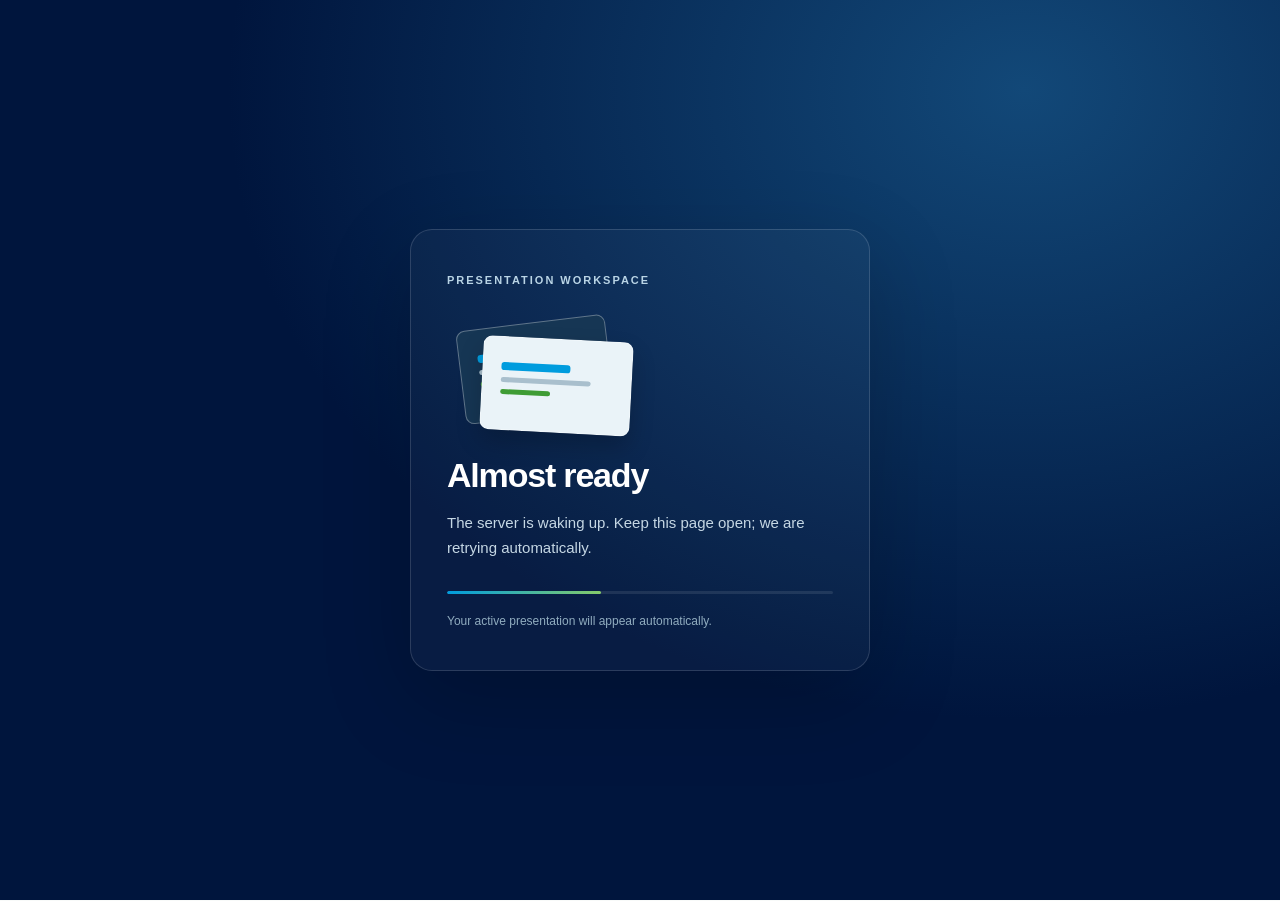
==== commit 6d0f7e51: "Polish presentation loading screen and recover from loading failures" ====
--- a/deck/index.html
+++ b/deck/index.html
@@ -6,9 +6,10 @@
 <title>Presentation workspace</title>
 <link rel="icon" href="../assets/icons/signal.svg">
 <link rel="stylesheet" href="../assets/keynote/keynote.css?v=connected-audit-20261116">
+<link rel="stylesheet" href="../assets/css/presentation-loading.css?v=20261118">
 </head>
 <body>
-<div id="content-loading" style="position:fixed;inset:0;z-index:999999;background:#00153d;color:white;display:grid;place-content:center;text-align:center;padding:30px;font-family:Arial,sans-serif" role="status" aria-live="polite"><h1>Loading presentation</h1><p>Connecting to the active presentation?</p><button hidden style="margin:auto;padding:12px 25px;font:inherit;cursor:pointer">Try again</button></div>
+<div id="content-loading" data-state="connecting" role="status" aria-live="polite" aria-atomic="true"><div class="loading-card"><span class="loading-eyebrow">PRESENTATION WORKSPACE</span><div class="loading-visual" aria-hidden="true"><div class="loading-slide"><i></i><i></i><i></i></div><div class="loading-slide front"><i></i><i></i><i></i></div></div><h1>Preparing your presentation</h1><p data-loading-message>Connecting to the active presentation.</p><div class="loading-track" aria-hidden="true"><span></span></div><div class="loading-hint">Your active presentation will appear automatically.</div><button type="button" hidden>Try again</button></div></div>
 <header class="chrome top"><a class="wordmark" href="#slide-1">SIGNAL<span>●</span></a><span class="study-label">EVIDENCE. JUDGMENT. ACTION.</span><nav aria-label="Presentation controls"><button id="compare" data-presenter-only hidden>Archived deck ↗</button><button id="details" data-presenter-only hidden>Notes & sources</button><button id="contents">Contents</button><div class="deck-language-switch" role="group" aria-label="Deck language / Bahasa deck" data-language-fixed><button type="button" data-deck-language="en" aria-label="English" aria-pressed="true" lang="en">EN</button><button type="button" data-deck-language="id" aria-label="Bahasa Indonesia" aria-pressed="false" lang="id">ID</button></div><button id="fullscreen">Fullscreen</button></nav></header>
 <aside id="liveDeckBar" hidden aria-label="Live presentation status"><b data-live-label>Connecting</b><span data-live-detail></span><button data-live-control type="button">Browse independently</button></aside>
 <main id="stage" tabindex="-1" aria-label="Keynote presentation"><p class="loading">Opening SIGNAL…</p></main>
@@ -20,5 +21,6 @@
 <div id="live-announcement" class="sr-only" aria-live="polite"></div>
 <script src="../assets/js/hosting-config.js"></script>
 <script src="../assets/js/brand-storage.js"></script>
-<script type="module" src="../assets/keynote/keynote.js?v=connected-audit-20261116"></script>
+<script src="../assets/js/presentation-loading.js?v=20261118"></script>
+<script type="module" src="../assets/keynote/keynote.js?v=loading-20261118"></script>
 </body></html>
--- a/assets/css/presentation-loading.css
+++ b/assets/css/presentation-loading.css
@@ -0,0 +1,21 @@
+#content-loading{position:fixed;inset:0;z-index:999999;display:grid;place-items:center;padding:24px;background:radial-gradient(ellipse at 80% 10%,#124878 0,transparent 55%),#00153d;color:#fff;font-family:Arial,sans-serif;overflow:auto}
+#content-loading .loading-card{width:min(100%,460px);box-sizing:border-box;padding:40px 36px;border:1px solid #ffffff24;border-radius:22px;background:#ffffff08;box-shadow:0 28px 90px #0003;text-align:left}
+#content-loading .loading-eyebrow{font-size:11px;letter-spacing:.18em;line-height:1.6;color:#b9d4e5;font-weight:700}
+#content-loading .loading-visual{height:112px;position:relative;margin:30px 0 24px;display:flex;align-items:center}
+#content-loading .loading-slide{width:150px;height:94px;border:1px solid #ffffff50;background:#163654;border-radius:9px;position:absolute;box-sizing:border-box;padding:18px;transform:rotate(-7deg) translate(14px,-5px)}
+#content-loading .loading-slide.front{background:#eaf3f8;transform:rotate(3deg) translate(35px,8px);box-shadow:0 12px 25px #0003}
+#content-loading .loading-slide i{display:block;height:5px;background:#a9bfcd;border-radius:3px;width:80%;margin:7px 0}
+#content-loading .loading-slide i:first-child{height:8px;width:62%;background:#009cde}
+#content-loading .loading-slide i:last-child{width:45%;background:#3f9c35}
+#content-loading h1{font-size:clamp(26px,4vw,34px);letter-spacing:-.035em;line-height:1.17;margin:0 0 16px;font-weight:600}
+#content-loading p{font-size:15px;line-height:1.65;margin:0;color:#c5d7e4;min-height:3.3em}
+#content-loading .loading-track{height:3px;overflow:hidden;background:#ffffff18;margin:30px 0 18px;border-radius:4px}
+#content-loading .loading-track span{display:block;width:40%;height:100%;background:linear-gradient(90deg,#009cde,#85cb6a);border-radius:4px;animation:presentation-loading 1.8s ease-in-out infinite}
+#content-loading .loading-hint{font-size:12px;line-height:1.5;color:#90acbf;margin:0}
+#content-loading button{margin-top:22px;border:0;border-radius:8px;padding:12px 20px;font:600 14px Arial,sans-serif;background:#eaf5fc;color:#00153d;cursor:pointer}
+#content-loading button[hidden]{display:none}
+#content-loading button:focus-visible{outline:3px solid #71d5fa;outline-offset:4px}
+#content-loading[data-state="error"] .loading-track span{animation:none;width:100%;background:#dfad68}
+@keyframes presentation-loading{0%{transform:translateX(-110%)}100%{transform:translateX(350%)}}
+@media(prefers-reduced-motion:reduce){#content-loading .loading-track span{animation:none;width:100%}}
+@media(max-width:480px),(max-height:560px){#content-loading .loading-card{padding:24px}#content-loading .loading-visual{height:85px;margin:18px 0}#content-loading .loading-slide{width:130px;height:80px;padding:12px}#content-loading .loading-track{margin-top:20px}}
